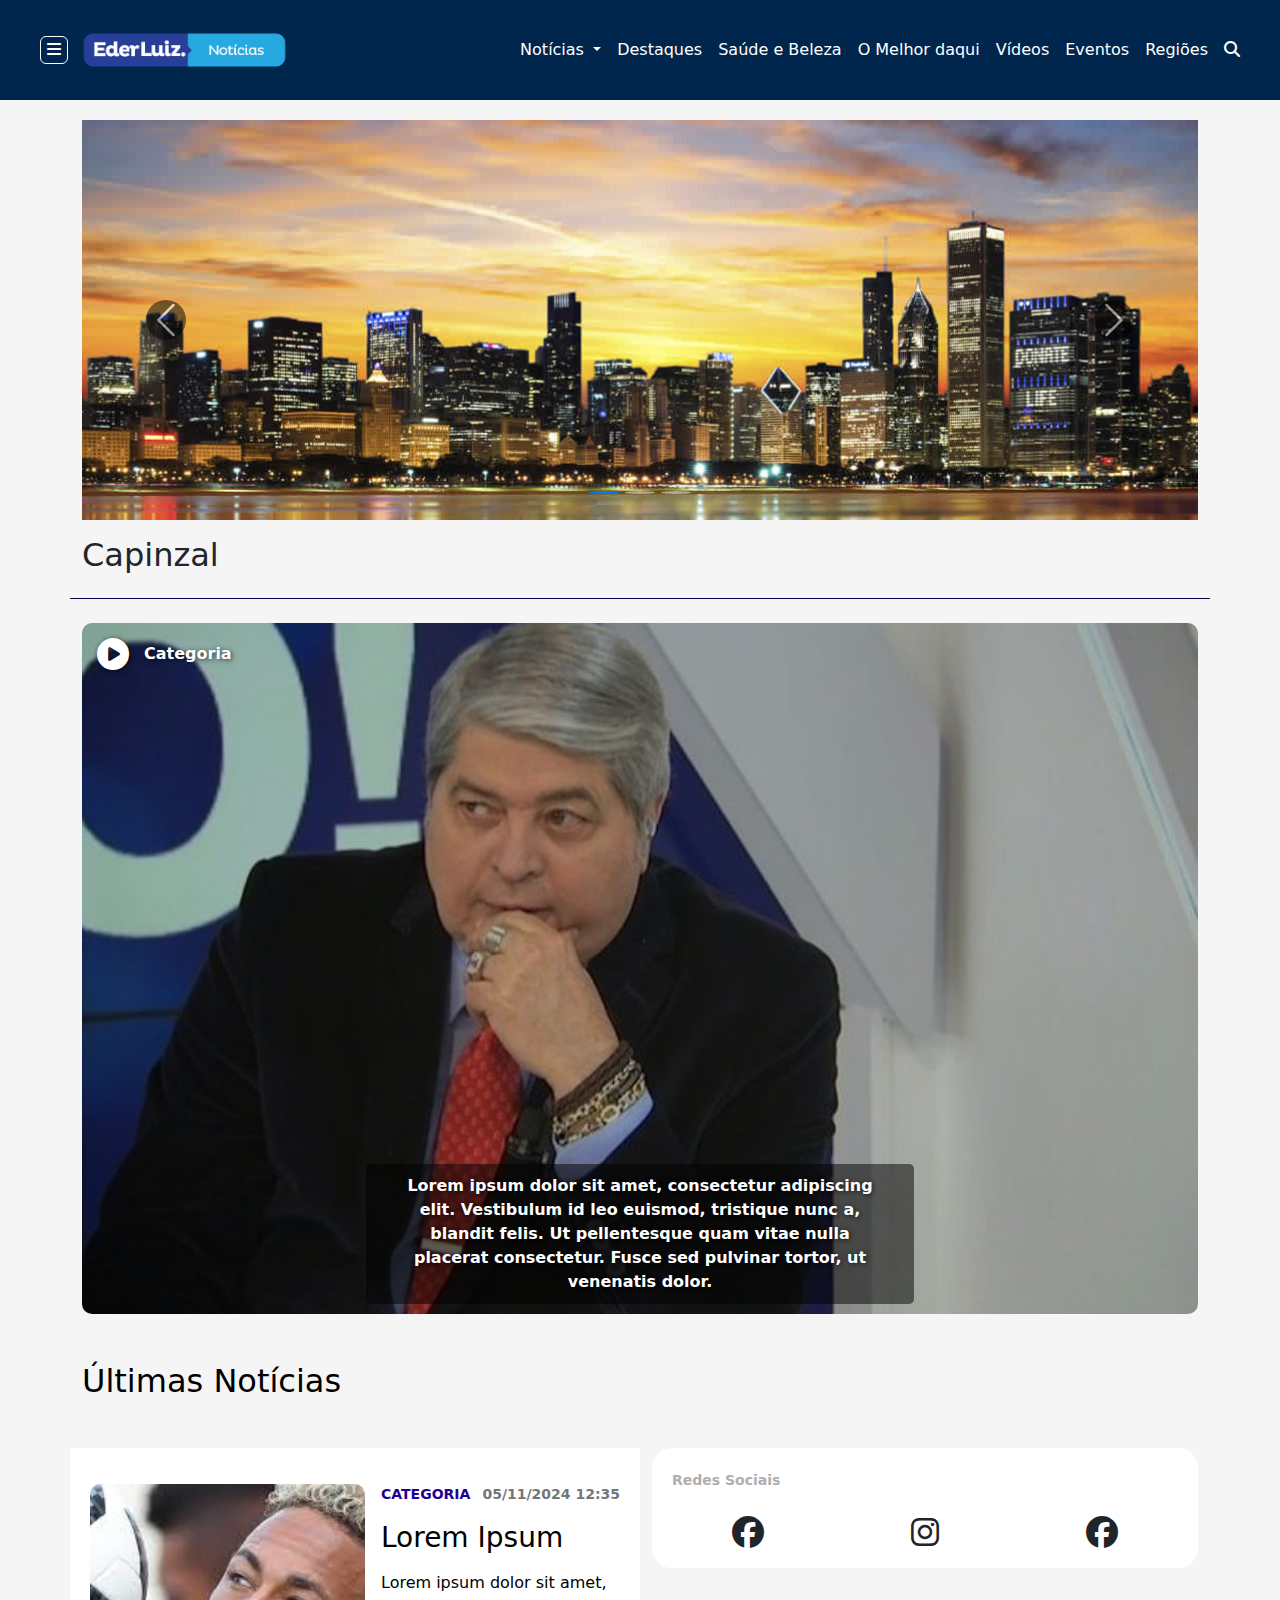
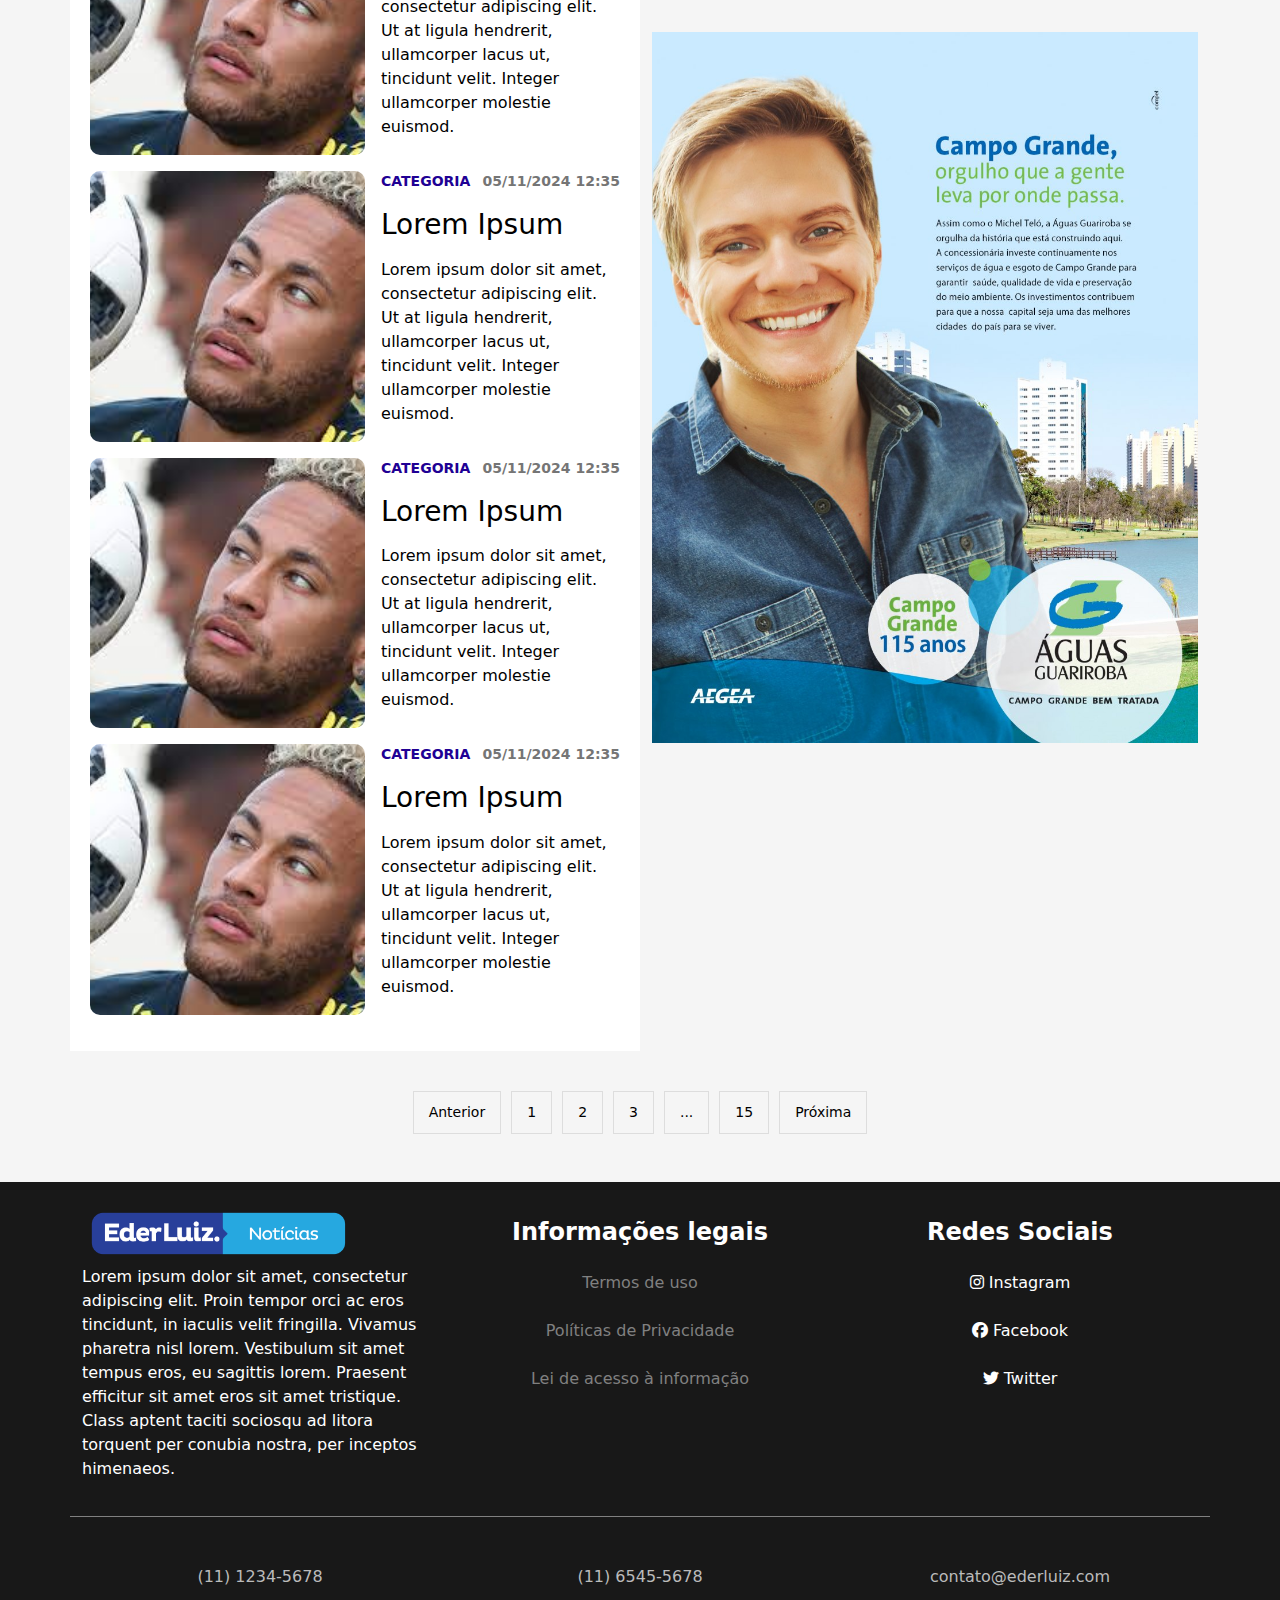
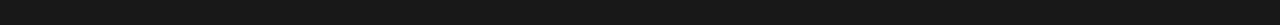
==== editoria.html @ 0f35f4a9 "Update editoria" ====
<!DOCTYPE html>
<html lang="pt-BR">

<head>
    <meta charset="UTF-8">
    <meta name="viewport" content="width=device-width, initial-scale=1.0">
    <title>Editoria</title>

    <!-- Bootstrap CSS -->
    <link href="https://cdn.jsdelivr.net/npm/bootstrap@5.3.3/dist/css/bootstrap.min.css" rel="stylesheet"
        crossorigin="anonymous">

    <!-- Bootstrap JS (com Popper incluído no bundle) -->
    <script src="https://cdn.jsdelivr.net/npm/bootstrap@5.3.3/dist/js/bootstrap.bundle.min.js"
        crossorigin="anonymous"></script>

    <!--Font Awesome-->
    <link rel="stylesheet" href="https://cdnjs.cloudflare.com/ajax/libs/font-awesome/6.4.2/css/all.min.css"
        crossorigin="anonymous" referrerpolicy="no-referrer" />

    <!--CSS-->
    <link rel="stylesheet" href="styles.css">
</head>

<body>
    <!-- Navbar -->
    <nav class="navbar navbar-expand-lg navbar-custom">
        <div class="container-fluid">
            <!-- Primeiro Menu hambúrguer -->
            <button class="navbar-toggler" type="button" data-bs-toggle="collapse" data-bs-target="#navbarNav"
                aria-controls="navbarNav" aria-expanded="false" aria-label="Toggle navigation">
                <i class="fa-solid fa-bars"></i>
            </button>

            <!-- Segundo Menu hambúrguer (visível sempre) -->
            <button class="navbar-toggler-visible ms-2" type="button" data-bs-toggle="offcanvas"
                data-bs-target="#offcanvasMenu" aria-controls="offcanvasMenu" aria-expanded="false"
                aria-label="Toggle navigation">
                <i class="fa-solid fa-bars"></i>
            </button>

            <!-- Texto "Eder Luiz" -->
            <a class="navbar-brand ms-2" href="#"><img src="./imgs/logo.png" style="height: 50px;"
                    class="img-fluid"></a>

            <!-- Links de navegação -->
            <div class="collapse navbar-collapse" id="navbarNav">
                <ul class="navbar-nav ms-auto">
                    <!-- Dropdown Notícias -->
                    <li class="nav-item dropdown">
                        <a class="nav-link dropdown-toggle" href="#" id="navbarDropdown" role="button"
                            data-bs-toggle="dropdown" aria-expanded="false">
                            Notícias
                        </a>
                        <ul class="dropdown-menu" aria-labelledby="navbarDropdown">
                            <li><a class="dropdown-item" href="editoria.html">Todas</a></li>
                            <li><a class="dropdown-item" href="editoria.html">Destaque</a></li>
                            <li><a class="dropdown-item" href="editoria.html">Estado</a></li>
                            <li><a class="dropdown-item" href="editoria.html">Região</a></li>
                            <li><a class="dropdown-item" href="editoria.html">Política</a></li>
                            <li><a class="dropdown-item" href="editoria.html">Esporte</a></li>
                            <li><a class="dropdown-item" href="editoria.html">Brasil e Mundo</a></li>
                            <li><a class="dropdown-item" href="editoria.html">Saúde e Beleza</a></li>
                        </ul>
                    </li>
                    <li class="nav-item"><a class="nav-link" href="editoria.html">Destaques</a></li>
                    <li class="nav-item"><a class="nav-link" href="editoria.html">Saúde e Beleza</a></li>
                    <li class="nav-item"><a class="nav-link" href="editoria.html">O Melhor daqui</a></li>
                    <li class="nav-item"><a class="nav-link" href="editoria.html">Vídeos</a></li>
                    <li class="nav-item"><a class="nav-link" href="editoria.html">Eventos</a></li>
                    <li class="nav-item"><a class="nav-link" href="editoria.html">Regiões</a></li>
                    <li class="nav-item"><a class="nav-link" href="editoria.html"><i
                                class="fa-solid fa-magnifying-glass"></i></a>
                    </li>
                </ul>
            </div>
        </div>
        </div>
    </nav>

    <!-- Offcanvas Menu -->
    <div class="offcanvas offcanvas-start text-white" tabindex="-1" id="offcanvasMenu"
        aria-labelledby="offcanvasMenuLabel" style="background-color: #00155c;">
        <div class="offcanvas-header">
            <h5 class="offcanvas-title" id="offcanvasMenuLabel">Menu</h5>
            <button type="button" class="btn-close btn-close-white" data-bs-dismiss="offcanvas"
                aria-label="Close"></button>
        </div>
        <div class="offcanvas-body">
            <ul class="nav flex-column">
                <li class="nav-item"><a class="nav-link text-white" href="index.html"><i class="fa-solid fa-house"></i>
                        Início</a></li>
                <li class="nav-item"><a class="nav-link text-white" href="editoria.html"><i
                            class="fa-solid fa-check-to-slot"></i>Classificados</a></li>
                <li class="nav-item"><a class="nav-link text-white" href="editoria.html"><i
                            class="fa-solid fa-briefcase"></i>
                        Empregos</a></li>
                <li class="nav-item"><a class="nav-link text-white" href="editoria.html"><i
                            class="fa-solid fa-user-xmark"></i> VC
                        Repórter</a></li>
                <li class="nav-item"><a class="nav-link text-white" href="editoria.html"><i
                            class="fa-solid fa-users"></i>
                        Parceiros</a></li>
                <li class="nav-item"><a class="nav-link text-white" href="editoria.html"><i
                            class="fa-solid fa-bullhorn"></i>
                        Anuncie</a></li>
                <li class="nav-item"><a class="nav-link text-white" href="editoria.html"><i
                            class="fa-solid fa-user"></i>
                        Contato</a></li>
            </ul>
        </div>
    </div>

    <!--Carousel-->
    <div class="container">
        <div class="row">
            <div class="col">
                <section class="carousel-section">
                    <div id="bootstrapCarousel" class="carousel slide" data-bs-ride="carousel">
                        <!-- Indicadores (bolinhas) -->
                        <div class="carousel-indicators">
                            <button type="button" data-bs-target="#bootstrapCarousel" data-bs-slide-to="0"
                                class="active" aria-current="true" aria-label="Slide 1"></button>
                            <button type="button" data-bs-target="#bootstrapCarousel" data-bs-slide-to="1"
                                aria-label="Slide 2"></button>
                            <button type="button" data-bs-target="#bootstrapCarousel" data-bs-slide-to="2"
                                aria-label="Slide 3"></button>
                        </div>

                        <!-- Slides -->
                        <div class="carousel-inner">
                            <div class="carousel-item active">
                                <a href="noticia.html">
                                    <img src="./imgs/1.jpg" class="d-block w-100" alt="Slide 1"
                                        style="height: 400px; object-fit: cover;">
                                </a>
                            </div>
                            <div class="carousel-item">
                                <a href="noticia.html">
                                    <img src="./imgs/2.jpg" class="d-block w-100" alt="Slide 1"
                                        style="height: 400px; object-fit: cover;">
                                </a>
                            </div>
                            <div class="carousel-item">
                                <a href="noticia.html">
                                    <img src="./imgs/3.png" class="d-block w-100" alt="Slide 1"
                                        style="height: 400px; object-fit: cover;">
                                </a>
                            </div>
                        </div>

                        <!-- Controles de Navegação -->
                        <button class="carousel-control-prev" type="button" data-bs-target="#bootstrapCarousel"
                            data-bs-slide="prev">
                            <span class="carousel-control-prev-icon" aria-hidden="true"></span>
                            <span class="visually-hidden">Anterior</span>
                        </button>
                        <button class="carousel-control-next" type="button" data-bs-target="#bootstrapCarousel"
                            data-bs-slide="next">
                            <span class="carousel-control-next-icon" aria-hidden="true"></span>
                            <span class="visually-hidden">Próximo</span>
                        </button>
                    </div>
                </section>
            </div>
        </div>
    </div>

    <!--Capinzal-->
    <section class="capinzal container">
        <div class="row">
            <div class="col-md-12">
                <h2 class="mt-3 mb-4">Capinzal</h2>
            </div>
        </div>
    </section>

    <!--Imagem-->
    <div class="container">
        <div class="row">
            <div class="col-md-12 d-flex align-items-stretch mt-4 mb-5">
                <div class="image-real-container w-100 position-relative">
                    <a href="noticia.html">
                        <img src="./imgs/img.jpg" class="img-fluid img1">
                        <div class="text-overlay top-left d-flex align-items-center">
                            <i class="fa-sharp fa-solid fa-circle-play fa-2x"></i>
                            <span>Categoria</span>
                        </div>
                        <div class="text-overlay bottom">
                            <p class="responsive-text">
                                Lorem ipsum dolor sit amet, consectetur adipiscing elit. Vestibulum id leo euismod,
                                tristique nunc a,
                                blandit felis. Ut pellentesque quam vitae nulla placerat consectetur. Fusce sed pulvinar
                                tortor, ut
                                venenatis dolor.
                            </p>
                        </div>
                    </a>
                </div>
            </div>
        </div>
    </div>

    <!--Últimas Notícias-->
    <section class="ultimas-noticias container">
        <div class="row">
            <div class="col-md-12">
                <h2 class="mb-5">Últimas Notícias</h2>
            </div>

            <div class="col-md-6 card-ultimas-noticias mb-3">
                <a href="noticia.html" style="text-decoration: none;">
                    <div class="d-flex mt-3 mb-3">
                        <!-- Imagem ao lado -->
                        <img src="./imgs/img16.jpg" alt="Ícone Notícia" class="me-3 d-none d-md-block img-fluid"
                            style="object-fit: cover;">

                        <!-- Conteúdo textual -->
                        <div>
                            <div class="d-flex justify-content-between">
                                <small class="categoria">Categoria</small>
                                <small class="data">05/11/2024 12:35</small>
                            </div>
                            <h3 class="mt-3 titulo-noticia">Lorem Ipsum</h3>
                            <p style="color: black;" class="mt-3">Lorem ipsum dolor sit amet, consectetur adipiscing
                                elit. Ut at ligula
                                hendrerit,
                                ullamcorper lacus ut, tincidunt velit. Integer ullamcorper molestie euismod.</p>
                        </div>
                    </div>
                </a>
                <a href="noticia.html" style="text-decoration: none;">
                    <div class="d-flex mt-3 mb-3">
                        <!-- Imagem ao lado -->
                        <img src="./imgs/img16.jpg" alt="Ícone Notícia" class="me-3 d-none d-md-block img-fluid"
                            style="object-fit: cover;">

                        <!-- Conteúdo textual -->
                        <div>
                            <div class="d-flex justify-content-between">
                                <small class="categoria">Categoria</small>
                                <small class="data">05/11/2024 12:35</small>
                            </div>
                            <h3 class="mt-3 titulo-noticia">Lorem Ipsum</h3>
                            <p style="color: black;" class="mt-3">Lorem ipsum dolor sit amet, consectetur adipiscing
                                elit. Ut at ligula
                                hendrerit,
                                ullamcorper lacus ut, tincidunt velit. Integer ullamcorper molestie euismod.</p>
                        </div>
                    </div>
                </a>
                <a href="noticia.html" style="text-decoration: none;">
                    <div class="d-flex mt-3 mb-3">
                        <!-- Imagem ao lado -->
                        <img src="./imgs/img16.jpg" alt="Ícone Notícia" class="me-3 d-none d-md-block img-fluid"
                            style="object-fit: cover;">

                        <!-- Conteúdo textual -->
                        <div>
                            <div class="d-flex justify-content-between">
                                <small class="categoria">Categoria</small>
                                <small class="data">05/11/2024 12:35</small>
                            </div>
                            <h3 class="mt-3 titulo-noticia">Lorem Ipsum</h3>
                            <p style="color: black;" class="mt-3">Lorem ipsum dolor sit amet, consectetur adipiscing
                                elit. Ut at ligula
                                hendrerit,
                                ullamcorper lacus ut, tincidunt velit. Integer ullamcorper molestie euismod.</p>
                        </div>
                    </div>
                </a>
                <a href="noticia.html" style="text-decoration: none;">
                    <div class="d-flex mt-3 mb-3">
                        <!-- Imagem ao lado -->
                        <img src="./imgs/img16.jpg" alt="Ícone Notícia" class="me-3 d-none d-md-block img-fluid"
                            style="object-fit: cover;">

                        <!-- Conteúdo textual -->
                        <div>
                            <div class="d-flex justify-content-between">
                                <small class="categoria">Categoria</small>
                                <small class="data">05/11/2024 12:35</small>
                            </div>
                            <h3 class="mt-3 titulo-noticia">Lorem Ipsum</h3>
                            <p style="color: black;" class="mt-3">Lorem ipsum dolor sit amet, consectetur adipiscing
                                elit. Ut at ligula
                                hendrerit,
                                ullamcorper lacus ut, tincidunt velit. Integer ullamcorper molestie euismod.</p>
                        </div>
                    </div>
                </a>
            </div>
            <aside class="col-md-6 anuncio">
                <div class="noticia-redes-sociais mb-3">
                    <div class="mb-4">
                        <small>Redes Sociais</small>
                    </div>
                    <div class="row">
                        <div class="col-4 d-flex justify-content-center">
                            <i class="fa-brands fa-facebook fa-2x"></i>
                        </div>
                        <div class="col-4 d-flex justify-content-center">
                            <i class="fa-brands fa-instagram fa-2x"></i>
                        </div>
                        <div class="col-4 d-flex justify-content-center">
                            <i class="fa-brands fa-facebook fa-2x"></i>
                        </div>
                    </div>
                </div>
                <img style="cursor: pointer;" onclick="abrirAnuncio()"
                    class="img-fluid w-100 align-self-stretch mt-5 mb-5" src="./imgs/anuncio3.jpg">
            </aside>

            <!--Sistema de numeração-->
            <div class="col-md-12 d-flex justify-content-center mt-4 mb-5">
                <div class="pagination-container">
                    <div class="pagination-item">Anterior</div>
                    <div class="pagination-item">1</div>
                    <div class="pagination-item">2</div>
                    <div class="pagination-item">3</div>
                    <div class="pagination-item">...</div>
                    <div class="pagination-item">15</div>
                    <div class="pagination-item">Próxima</div>
                </div>
            </div>
        </div>
    </section>

    <!--Footer-->
    <footer class="footer">
        <div class="container">
            <div class="row">
                <div class="col-md-4">
                    <img class="img-fluid" src="./imgs/logo.png" style="height: 20%;">
                    <p>
                        Lorem ipsum dolor sit amet, consectetur adipiscing elit. Proin tempor orci ac eros tincidunt, in
                        iaculis velit fringilla. Vivamus pharetra nisl lorem. Vestibulum sit amet tempus eros, eu
                        sagittis lorem. Praesent efficitur sit amet eros sit amet tristique. Class aptent taciti
                        sociosqu ad litora torquent per conubia nostra, per inceptos himenaeos.
                    </p>
                </div>
                <div class="col-md-4">
                    <h4 class="mb-2 mt-3">Informações legais</h4>
                    <a href="" class="mt-4 mb-2 d-block">Termos de uso</a>
                    <a href="" class="mt-4 mb-2 d-block">Políticas de Privacidade</a>
                    <a href="" class="mt-4 mb-2 d-block">Lei de acesso à informação</a>
                </div>

                <div class="col-md-4 redes-sociais-footer">
                    <h4 class="mb-2 mt-3">Redes Sociais</h4>
                    <a href="" class="redes-sociais-footer mt-4 mb-2 d-block"><i class="fa-brands fa-instagram"></i>
                        Instagram</a>
                    <a href="" class="redes-sociais-footer mt-4 mb-2 d-block"><i class="fa-brands fa-facebook"></i>
                        Facebook</a>
                    <a href="" class="redes-sociais-footer mt-4 mb-2 d-block"><i class="fa-brands fa-twitter"></i>
                        Twitter</a>
                </div>

                <div class="col-md-12 segunda-linha-footer text-center">
                    <div class="row">
                        <div class="col-md-4 mt-5">
                            <p>(11) 1234-5678</p>
                        </div>
                        <div class="col-md-4 mt-5">
                            <p>(11) 6545-5678</p>
                        </div>
                        <div class="col-md-4 mt-5">
                            <p>contato@ederluiz.com</p>
                        </div>
                    </div>
                </div>

            </div>
        </div>
    </footer>

</body>

</html>
---- styles.css ----
body {
    background-color: rgb(245, 245, 245);
}

.navbar-custom {
    background-color: #00264e;
    padding: 20px;
}

.navbar-custom .navbar-brand,
.navbar-custom .nav-link {
    color: white;
}

.navbar-custom .dropdown-toggle {
    color: white !important;
}

.navbar-custom .nav-link:hover {
    color: rgb(0, 110, 255);
    text-decoration: none;
}


.navbar-custom .dropdown-menu {
    background-color: #ffffff;
}

.navbar-custom .dropdown-item {
    color: rgb(0, 0, 0);
}

.navbar-custom .dropdown-item:hover {
    background-color: #0056b3;
    color: #FFF;
}

.navbar-toggler-visible {
    display: block !important;
    color: white;
    background-color: transparent;
    border: 1px solid white;
    border-radius: 6px;
}

.navbar-toggler-icon {
    background-image: url("data:image/svg+xml;charset=UTF8,%3Csvg xmlns='http://www.w3.org/2000/svg' fill='%23ffffff' viewBox='0 0 30 30'%3E%3Cpath stroke='rgba%280, 0, 0, 0.5%29' stroke-width='2' d='M4 7h22M4 15h22M4 23h22'/%3E%3C/svg%3E");
}

.carousel-section {
    margin-top: 20px;
}

.carousel-inner img {
    width: 100%;
    height: 400px;
    /* Altura fixa */
    object-fit: cover;
    /* Garante que a imagem fique ajustada */
}

.carousel-indicators button {
    width: 12px;
    height: 12px;
    border-radius: 50%;
    background-color: #ccc;
    border: none;
}

.carousel-indicators .active {
    background-color: #007bff;
}

.carousel-inner img {
    border-radius: 0px;
}

img {
    border-radius: 10px;
}

.img1 {
    max-height: 100%;
}

.image-real-container {
    position: relative;
}

.image-real-container img {
    width: auto;
    max-width: 100%;
    height: auto;
}

.image-real-container .text-overlay {
    position: absolute;
    color: white;
    text-shadow: 1px 1px 5px rgba(0, 0, 0, 0.7);
    padding: 5px;
}

.image-real-container .top-left {
    top: 10px;
    left: 10px;
}

.image-real-container .bottom {
    bottom: 10px;
    left: 10px;
    right: 10px;
    background-color: rgba(0, 0, 0, 0.5);
    padding: 10px;
    border-radius: 5px;
}

.image-real-container img {
    display: block;
    width: 100%;
    filter: brightness(0.7);
    transition: filter 0.3s ease;
}

.image-real-container:hover img {
    filter: brightness(0.85);
}

.image-container {
    position: relative;
    display: inline-block;
}

.image-container img {
    display: block;
    width: 100%;
    filter: brightness(0.7);
    transition: filter 0.3s ease;
}

.image-container:hover img {
    filter: brightness(0.85);
}

.text-overlay {
    position: absolute;
    color: white;
    /* Cor do texto */
    font-weight: bold;
    /* Texto em negrito */
    text-shadow: 2px 2px 4px rgba(0, 0, 0, 0.8);
}

.text-overlay.top-left {
    top: 10px;
    left: 10px;
    font-size: 16px;
    gap: 15px;
}

.fa-circle-play {
    cursor: pointer;
}

.text-overlay.bottom {
    bottom: 10px;
    left: 50%;
    transform: translateX(-50%);
    font-size: 18px;
    text-align: center;
}

.image-container {
    width: 100%;
    height: 200px;
    overflow: hidden;
}

.image-container img {
    width: 100%;
    height: 100%;
    object-fit: cover;
}

.card {
    border: none;
}

.card img {
    border-radius: 10px;
}

.cards-noticias .card-title {
    color: rgb(49, 0, 112);
    text-transform: uppercase;
    font-weight: bold;
}

.responsive-text {
    font-size: 1rem;
    line-height: 1.5;
    max-width: 90%;
    /* Limita a largura do texto */
    word-wrap: break-word;
    margin: 0 auto;
}

@media (max-width: 768px) {
    .responsive-text {
        font-size: 0.575rem;
        /* Diminui a fonte em telas menores */
    }
}

.cards-especial-publicitario .card-categoria {
    color: rgb(32, 0, 148);
    text-transform: uppercase;
}

.cards-especial-publicitario .card-title {
    color: black;
}

.anuncio img {
    border-radius: 0;
}

.numero-mais-lida {
    color: rgb(177, 177, 177);
    font-weight: bold;
}

.noticias-lidas .list-group-item {
    color: #1e00a5;
    font-weight: 600;
}

.redes-sociais {
    background-color: #0b003d;
    color: white;
    padding: 40px;
}

.redes-sociais .btn-outline-light {
    border-radius: 50px;
}

.videos {
    background-color: #2e2e2e;
    padding: 30px;
}

.videos h6,
small {
    color: white;
    font-weight: bold;
}

.videos span {
    text-transform: uppercase;
}

.videos p {
    font-weight: 100;
}

.brasil-e-o-mundo {
    background-color: #0e0042;
    color: white;
    padding: 20px;
}

.brasil-e-o-mundo .titulo {
    font-weight: bold;
}

.brasil-e-o-mundo .card-categoria {
    text-transform: uppercase;
    color: rgb(32, 0, 148);
    font-weight: bold;
}

.brasil-e-o-mundo h3 {
    color: white;
}

.brasil-e-o-mundo h5 {
    color: black;
}

.carousel-control-prev-icon,
.carousel-control-next-icon {
    padding: 20px;
    background-color: black;
    border-radius: 50%;
}

.carousel-control-prev-icon:hover,
.carousel-control-next-icon:hover {
    background-color: #25007c;
    /* Cor ao passar o mouse */
}

.saude-e-beleza h6 {
    color: rgb(32, 0, 148);
    text-transform: uppercase;
    font-weight: bold;
}

.nossos-grupos {
    background-color: #0b003d;
    padding: 20px;
    border-radius: 10px;
}

.nossos-grupos h4 {
    color: white;
}

.nossos-grupos .btn-outline-light {
    border-radius: 50px;
}

.nossos-grupos {
    margin-bottom: 20px;
}

.saude-e-beleza .anuncio img {
    height: 100%;
    /* Ocupa toda a altura disponível */
    width: 100%;
    /* Mantém largura responsiva */
    object-fit: cover;
    /* Ajusta a imagem para preencher sem distorcer */
}

.saude-e-beleza .anuncio {
    display: flex;
    flex-direction: column;
    justify-content: center;
    height: 100%;
    /* Ajusta a altura do contêiner ao restante da coluna */
}

.saude-e-beleza .col-md-4 {
    display: flex;
    flex-direction: column;
}

.saude-e-beleza .col-md-8>.row {
    display: flex;
    flex-wrap: wrap;
    justify-content: space-between;
}

.saude-e-beleza .col-md-8 .card {
    flex: 1 1 calc(50% - 10px);
    margin-bottom: 20px;
}

.esportes {
    background-color: #0e0042;
    color: white;
    padding: 20px;
}

.esportes .card-categoria {
    color: rgb(32, 0, 148);
    text-transform: uppercase;
    font-weight: bold;
}

.esportes .card-title {
    color: rgb(0, 0, 0);
}

.ultimas-noticias h2 {
    color: black;
}

.ultimas-noticias .categoria {
    color: rgb(32, 0, 148);
    text-transform: uppercase;
    font-weight: bold;
}

.ultimas-noticias .data {
    color: rgb(117, 117, 117);
    text-transform: uppercase;
    font-weight: bold;
}

.ultimas-noticias .titulo-noticia {
    color: black;
}

.card-ultimas-noticias {
    background-color: #FFF;
    padding: 20px;
}

.footer {
    background-color: rgb(24, 24, 24);
    padding: 20px;
}

.footer p {
    color: #FFF;
}

.footer h4 {
    color: #FFF;
    font-weight: bold;
    text-align: center;
}

.footer a {
    color: gray;
    text-align: center;
    text-decoration: none;
}

.footer a:hover {
    text-decoration: underline;
}

.footer .redes-sociais-footer a {
    color: white;
}

.footer .segunda-linha-footer {
    border-top: 1px solid gray;
}

.footer .segunda-linha-footer p {
    color: rgb(187, 187, 187);
}

/*Offcanvas*/
.offcanvas a:hover {
    background-color: #001f83;
    transition: .2s ease;
}

/*Noticia*/

.texto-noticia .texto-categoria {
    color: rgb(32, 0, 148);
    font-weight: bold;
    text-transform: uppercase;
}

.texto-noticia .titulo {
    color: rgb(0, 0, 0);
}

.texto-noticia .paragrafo {
    color: rgb(116, 116, 116);
}

.noticia-redes-sociais {
    background-color: white;
    border-radius: 20px;
    padding: 20px;
}

.noticia-redes-sociais small {
    color: rgb(175, 175, 175);
}

.noticia h6 {
    font-weight: bold;
}

.noticia small {
    color: rgb(119, 119, 119);
    font-weight: 400;
}

.noticia i {
    cursor: pointer;
    color: black;
}

.noticia .links-uteis-botao {
    text-decoration: none;
    border: 1px solid rgb(0, 0, 107);
    color: rgb(0, 0, 107);
    padding: 5px;
    border-radius: 20px;
    font-weight: bold;
    padding-left: 10px;
    padding-right: 10px;
}

.noticia .card-categoria {
    color: rgb(0, 0, 107);
    font-weight: bold;
    text-transform: uppercase;
}

.noticia .card-title {
    color: black;
}

.capinzal {
    border-bottom: 1px solid rgb(18, 0, 83);
}

.pagination-container {
    display: flex;
    justify-content: center;
    align-items: center;
    gap: 10px;
    /* Espaçamento entre os itens */
    flex-wrap: wrap;
    /* Permite quebra de linha em telas pequenas */
}

.pagination-item {
    padding: 10px 15px;
    border: 1px solid #ddd;
    text-align: center;
    color: #000000;
    cursor: pointer;
    font-size: 14px;
    transition: background-color 0.3s, color 0.3s;
}

.pagination-item:hover {
    background-color: #cfcfcf;
    color: #000000;
}

.pagination-item.active {
    background-color: #cfcfcf;
    color: #000000;
    font-weight: bold;
    cursor: default;
}
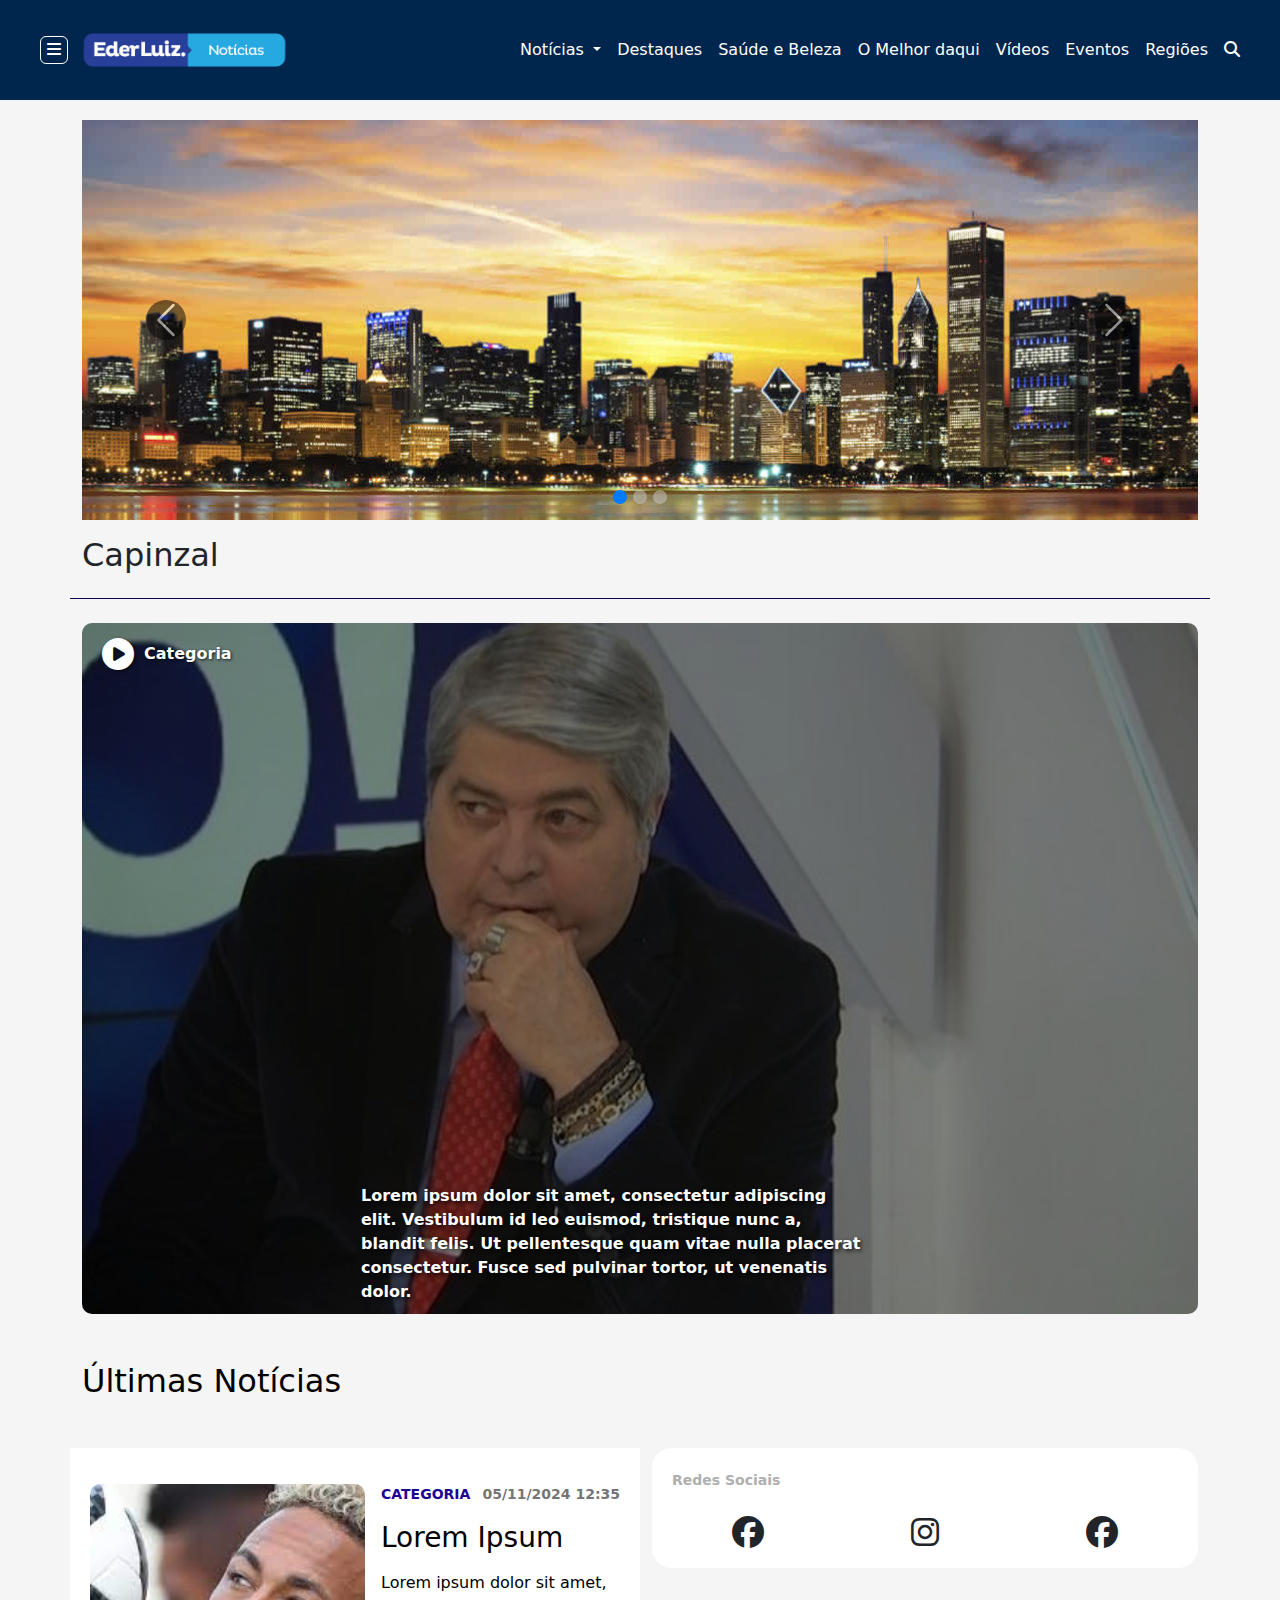
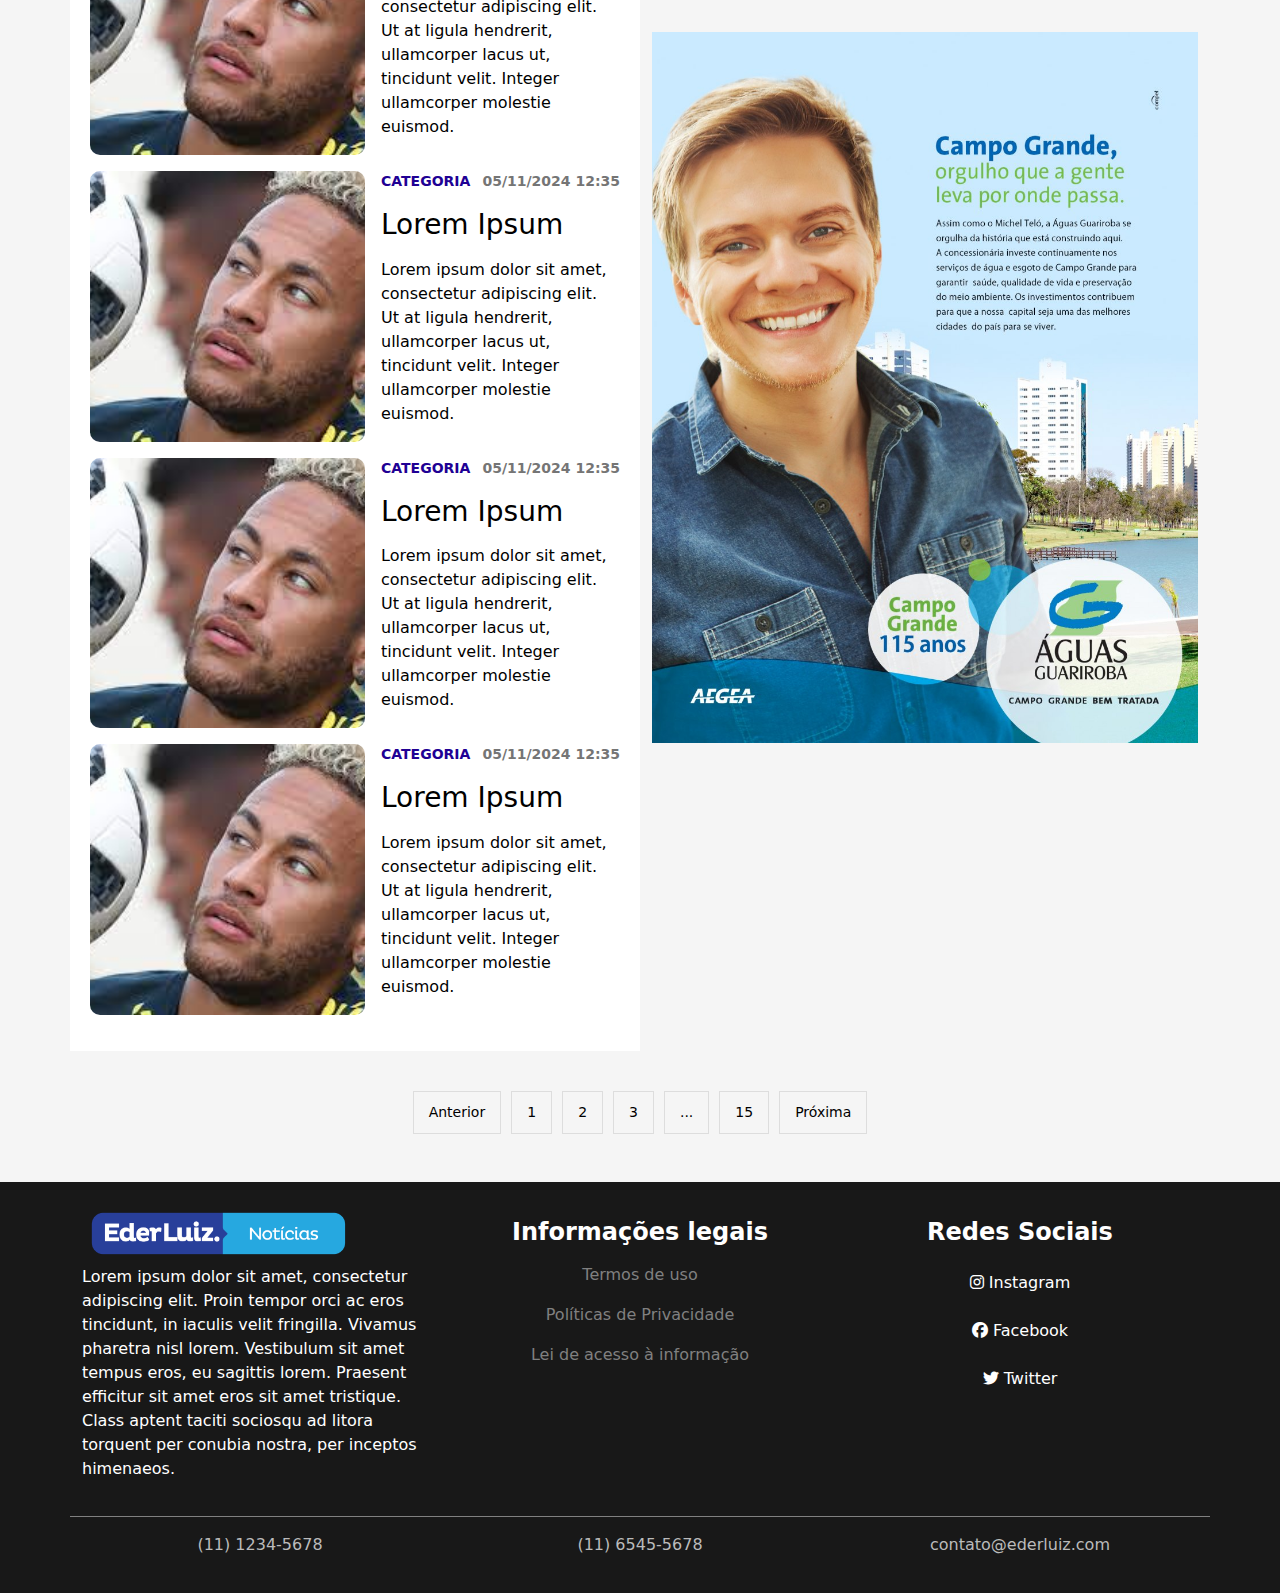
==== commit 9c5fd16e: "Update noticias" ====
--- a/editoria.html
+++ b/editoria.html
@@ -19,7 +19,7 @@
         crossorigin="anonymous" referrerpolicy="no-referrer" />
 
     <!--CSS-->
-    <link rel="stylesheet" href="styles.css">
+    <link rel="stylesheet" href="css/styles.css">
 </head>
 
 <body>
@@ -341,9 +341,9 @@
                 </div>
                 <div class="col-md-4">
                     <h4 class="mb-2 mt-3">Informações legais</h4>
-                    <a href="" class="mt-4 mb-2 d-block">Termos de uso</a>
-                    <a href="" class="mt-4 mb-2 d-block">Políticas de Privacidade</a>
-                    <a href="" class="mt-4 mb-2 d-block">Lei de acesso à informação</a>
+                    <a href="" class="mt-3 mb-2 d-block">Termos de uso</a>
+                    <a href="" class="mt-3 mb-2 d-block">Políticas de Privacidade</a>
+                    <a href="" class="mt-3 mb-2 d-block">Lei de acesso à informação</a>
                 </div>
 
                 <div class="col-md-4 redes-sociais-footer">
@@ -358,13 +358,13 @@
 
                 <div class="col-md-12 segunda-linha-footer text-center">
                     <div class="row">
-                        <div class="col-md-4 mt-5">
+                        <div class="col-md-4 mt-3">
                             <p>(11) 1234-5678</p>
                         </div>
-                        <div class="col-md-4 mt-5">
+                        <div class="col-md-4 mt-3">
                             <p>(11) 6545-5678</p>
                         </div>
-                        <div class="col-md-4 mt-5">
+                        <div class="col-md-4 mt-3">
                             <p>contato@ederluiz.com</p>
                         </div>
                     </div>
--- a/css/styles.css
+++ b/css/styles.css
@@ -0,0 +1,608 @@
+body {
+    background-color: rgb(245, 245, 245);
+}
+
+.navbar-custom {
+    background-color: #00264e;
+    padding: 20px;
+}
+
+.navbar-custom .navbar-brand,
+.navbar-custom .nav-link {
+    color: white;
+}
+
+.navbar-custom .dropdown-toggle {
+    color: white !important;
+}
+
+.navbar-custom .nav-link:hover {
+    color: rgb(0, 110, 255);
+    text-decoration: none;
+}
+
+
+.navbar-custom .dropdown-menu {
+    background-color: #ffffff;
+}
+
+.navbar-custom .dropdown-item {
+    color: rgb(0, 0, 0);
+}
+
+.navbar-custom .dropdown-item:hover {
+    background-color: #0056b3;
+    color: #FFF;
+}
+
+.navbar-toggler-visible {
+    display: block !important;
+    color: white;
+    background-color: transparent;
+    border: 1px solid white;
+    border-radius: 6px;
+}
+
+.navbar-toggler-icon {
+    background-image: url("data:image/svg+xml;charset=UTF8,%3Csvg xmlns='http://www.w3.org/2000/svg' fill='%23ffffff' viewBox='0 0 30 30'%3E%3Cpath stroke='rgba%280, 0, 0, 0.5%29' stroke-width='2' d='M4 7h22M4 15h22M4 23h22'/%3E%3C/svg%3E");
+}
+
+.carousel-section {
+    margin-top: 20px;
+}
+
+.carousel-inner img {
+    width: 100%;
+    height: 400px;
+    /* Altura fixa */
+    object-fit: cover;
+    /* Garante que a imagem fique ajustada */
+}
+
+.carousel-indicators button {
+    width: 14px !important;
+    height: 14px !important;
+    border-radius: 50% !important;
+    background-color: #ccc !important;
+    border: none !important;
+}
+
+.carousel-indicators .active {
+    background-color: #007bff !important;
+}
+
+.carousel-indicators-cards {
+    position: absolute;
+    bottom: 5px;
+    left: 50%;
+    transform: translateX(-50%); /* Centraliza os controles horizontalmente */
+    display: flex;
+    gap: 5px; /* Ajusta o espaço entre os indicadores */
+}
+
+.carousel-indicators-cards button {
+    width: 14px !important;
+    height: 14px !important;
+    border-radius: 50% !important;
+    background-color: rgb(255, 255, 255, 0.4) !important;
+    border: none !important;
+    transition: background-color 0.3s ease; /* Adiciona transição suave */
+}
+
+.carousel-indicators-cards .active {
+    background-color: #ffffff !important; /* Azul dinâmico para o indicador ativo */
+}
+
+.carousel-indicators-cards-esportes {
+    position: absolute;
+    bottom: 5px;
+    left: 50%;
+    transform: translateX(-50%); /* Centraliza os controles horizontalmente */
+    display: flex;
+    gap: 5px; /* Ajusta o espaço entre os indicadores */
+}
+
+.carousel-indicators-cards-esportes button {
+    width: 14px !important;
+    height: 14px !important;
+    border-radius: 50% !important;
+    background-color: rgb(255, 255, 255, 0.4) !important;
+    border: none !important;
+    transition: background-color 0.3s ease; /* Adiciona transição suave */
+}
+
+.carousel-indicators-cards-esportes .active {
+    background-color: #ffffff !important; /* Azul dinâmico para o indicador ativo */
+}
+
+.carousel-inner img {
+    border-radius: 0px;
+}
+
+img {
+    border-radius: 10px;
+}
+
+.img1 {
+    max-height: 100%;
+}
+
+.image-real-container {
+    position: relative;
+    width: 100%;
+    height: auto;
+}
+
+.image-real-container img {
+    display: block;
+    width: 100%;
+    height: auto;
+    object-fit: cover;
+    filter: brightness(0.5);
+    transition: filter 0.3s ease;
+}
+
+.image-real-container:hover img {
+    filter: brightness(0.85);
+}
+
+/* Texto no topo da imagem */
+.image-real-container .text-overlay.top-left {
+    position: absolute;
+    top: 10px;
+    left: 10px;
+    display: flex;
+    align-items: center;
+    gap: 10px;
+    padding: 5px 10px;
+    border-radius: 5px;
+    color: white;
+    font-size: 16px;
+    font-weight: bold;
+    text-shadow: 1px 1px 3px rgba(0, 0, 0, 0.8);
+    z-index: 10;
+}
+
+/* Texto na parte inferior da imagem */
+.image-real-container .text-overlay.bottom p {
+    margin: 0;
+    width: 100%;
+    text-align: left;
+    /* Alinha o texto à esquerda */
+    box-sizing: border-box;
+    /* Garante que o padding não faça o texto sair da área da imagem */
+    overflow-wrap: break-word;
+    /* Garante que o texto não ultrapasse os limites */
+}
+
+.image-container {
+    position: relative;
+    display: inline-block;
+}
+
+.image-container img {
+    display: block;
+    width: 100%;
+    filter: brightness(0.7);
+    transition: filter 0.3s ease;
+}
+
+.image-container:hover img {
+    filter: brightness(0.85);
+}
+
+.text-overlay {
+    position: absolute;
+    color: white;
+    /* Cor do texto */
+    font-weight: bold;
+    /* Texto em negrito */
+    text-shadow: 2px 2px 4px rgba(0, 0, 0, 0.8);
+}
+
+.text-overlay.top-left {
+    top: 10px;
+    left: 10px;
+    font-size: 16px;
+    gap: 15px;
+}
+
+.fa-circle-play {
+    cursor: pointer;
+}
+
+@media (max-width: 767px) {
+    .fa-circle-play {
+        font-size: 1.5rem; /* Reduz o tamanho para telas pequenas */
+    }
+}
+
+.text-overlay.bottom {
+    bottom: 10px;
+    left: 50%;
+    transform: translateX(-50%);
+    font-size: 18px;
+    text-align: center;
+}
+
+.image-container {
+    width: 100%;
+    height: 200px;
+    overflow: hidden;
+}
+
+.image-container img {
+    width: 100%;
+    height: 100%;
+    object-fit: cover;
+}
+
+.card {
+    border: none;
+}
+
+.card img {
+    border-radius: 10px;
+}
+
+.cards-noticias .card-title {
+    color: rgb(49, 0, 112);
+    text-transform: uppercase;
+    font-weight: bold;
+    font-size: 60%;
+}
+
+.responsive-text {
+    font-size: 1rem;
+    line-height: 1.5;
+    max-width: 90%;
+    /* Limita a largura do texto */
+    word-wrap: break-word;
+    margin: 0 auto;
+}
+
+@media (max-width: 768px) {
+    .responsive-text {
+        font-size: 0.575rem;
+        /* Diminui a fonte em telas menores */
+    }
+}
+
+.cards-especial-publicitario .card-categoria {
+    color: rgb(32, 0, 148);
+    text-transform: uppercase;
+}
+
+.cards-especial-publicitario .card-title {
+    color: black;
+}
+
+.anuncio img {
+    border-radius: 0;
+}
+
+.numero-mais-lida {
+    color: rgb(177, 177, 177);
+    font-weight: bold;
+}
+
+.noticias-lidas .list-group-item {
+    color: #1e00a5;
+    font-weight: 600;
+}
+
+.redes-sociais {
+    background-color: #0b003d;
+    color: white;
+    padding: 40px;
+}
+
+.redes-sociais .btn-outline-light {
+    border-radius: 50px;
+}
+
+.redes-sociais .col-md-8 {
+    display: flex;
+    justify-content: flex-end;
+    gap: 0.5rem;
+    align-items: center;
+}
+
+.redes-sociais .btn {
+    padding: 8px 16px;
+    font-size: 14px;
+}
+
+.videos {
+    background-color: #2e2e2e;
+    padding: 30px;
+}
+
+.videos h6,
+small {
+    color: white;
+    font-weight: bold;
+}
+
+.videos span {
+    text-transform: uppercase;
+}
+
+.videos p {
+    font-weight: 100;
+}
+
+.brasil-e-o-mundo {
+    background-color: #0e0042;
+    color: white;
+    padding: 20px;
+}
+
+.brasil-e-o-mundo .titulo {
+    font-weight: bold;
+}
+
+.brasil-e-o-mundo .card-categoria {
+    text-transform: uppercase;
+    color: rgb(32, 0, 148);
+    font-weight: bold;
+}
+
+.brasil-e-o-mundo h3 {
+    color: white;
+}
+
+.brasil-e-o-mundo h5 {
+    color: black;
+}
+
+.carousel-control-prev-icon,
+.carousel-control-next-icon {
+    padding: 20px;
+    background-color: black;
+    border-radius: 50%;
+}
+
+.carousel-control-prev-icon:hover,
+.carousel-control-next-icon:hover {
+    background-color: #25007c;
+    /* Cor ao passar o mouse */
+}
+
+.saude-e-beleza h6 {
+    color: rgb(32, 0, 148);
+    text-transform: uppercase;
+    font-weight: bold;
+}
+
+.nossos-grupos {
+    background-color: #0b003d;
+    padding: 20px;
+    border-radius: 10px;
+}
+
+.nossos-grupos h4 {
+    color: white;
+}
+
+.nossos-grupos .btn-outline-light {
+    border-radius: 50px;
+}
+
+.nossos-grupos {
+    margin-bottom: 20px;
+}
+
+.saude-e-beleza .anuncio img {
+    height: 100%;
+    /* Ocupa toda a altura disponível */
+    width: 100%;
+    /* Mantém largura responsiva */
+    object-fit: cover;
+    /* Ajusta a imagem para preencher sem distorcer */
+}
+
+.saude-e-beleza .anuncio {
+    display: flex;
+    flex-direction: column;
+    justify-content: center;
+    height: 100%;
+    /* Ajusta a altura do contêiner ao restante da coluna */
+}
+
+.saude-e-beleza .col-md-4 {
+    display: flex;
+    flex-direction: column;
+}
+
+.saude-e-beleza .col-md-8>.row {
+    display: flex;
+    flex-wrap: wrap;
+    justify-content: space-between;
+}
+
+.saude-e-beleza .col-md-8 .card {
+    flex: 1 1 calc(50% - 10px);
+    margin-bottom: 20px;
+}
+
+.esportes {
+    background-color: #0e0042;
+    color: white;
+    padding: 20px;
+}
+
+.esportes .card-categoria {
+    color: rgb(32, 0, 148);
+    text-transform: uppercase;
+    font-weight: bold;
+}
+
+.esportes .card-title {
+    color: rgb(0, 0, 0);
+}
+
+.ultimas-noticias h2 {
+    color: black;
+}
+
+.ultimas-noticias .categoria {
+    color: rgb(32, 0, 148);
+    text-transform: uppercase;
+    font-weight: bold;
+}
+
+.ultimas-noticias .data {
+    color: rgb(117, 117, 117);
+    text-transform: uppercase;
+    font-weight: bold;
+}
+
+.ultimas-noticias .titulo-noticia {
+    color: black;
+}
+
+.card-ultimas-noticias {
+    background-color: #FFF;
+    padding: 20px;
+}
+
+.footer {
+    background-color: rgb(24, 24, 24);
+    padding: 20px;
+}
+
+.footer p {
+    color: #FFF;
+}
+
+.footer h4 {
+    color: #FFF;
+    font-weight: bold;
+    text-align: center;
+}
+
+.footer a {
+    color: gray;
+    text-align: center;
+    text-decoration: none;
+}
+
+.footer a:hover {
+    text-decoration: underline;
+}
+
+.footer .redes-sociais-footer a {
+    color: white;
+}
+
+.footer .segunda-linha-footer {
+    border-top: 1px solid gray;
+}
+
+.footer .segunda-linha-footer p {
+    color: rgb(187, 187, 187);
+}
+
+/*Offcanvas*/
+.offcanvas a:hover {
+    background-color: #001f83;
+    transition: .2s ease;
+}
+
+/*Noticia*/
+
+.texto-noticia .texto-categoria {
+    color: rgb(32, 0, 148);
+    font-weight: bold;
+    text-transform: uppercase;
+}
+
+.texto-noticia .titulo {
+    color: rgb(0, 0, 0);
+}
+
+.texto-noticia .paragrafo {
+    color: rgb(116, 116, 116);
+}
+
+.noticia-redes-sociais {
+    background-color: white;
+    border-radius: 20px;
+    padding: 20px;
+}
+
+.noticia-redes-sociais small {
+    color: rgb(175, 175, 175);
+}
+
+.noticia h6 {
+    font-weight: bold;
+}
+
+.noticia small {
+    color: rgb(119, 119, 119);
+    font-weight: 400;
+}
+
+.noticia i {
+    cursor: pointer;
+    color: black;
+}
+
+.noticia .links-uteis-botao {
+    text-decoration: none;
+    border: 1px solid rgb(0, 0, 107);
+    color: rgb(0, 0, 107);
+    padding: 5px;
+    border-radius: 20px;
+    font-weight: bold;
+    padding-left: 10px;
+    padding-right: 10px;
+}
+
+.noticia .card-categoria {
+    color: rgb(0, 0, 107);
+    font-weight: bold;
+    text-transform: uppercase;
+}
+
+.noticia .card-title {
+    color: black;
+}
+
+.capinzal {
+    border-bottom: 1px solid rgb(18, 0, 83);
+}
+
+.pagination-container {
+    display: flex;
+    justify-content: center;
+    align-items: center;
+    gap: 10px;
+    /* Espaçamento entre os itens */
+    flex-wrap: wrap;
+    /* Permite quebra de linha em telas pequenas */
+}
+
+.pagination-item {
+    padding: 10px 15px;
+    border: 1px solid #ddd;
+    text-align: center;
+    color: #000000;
+    cursor: pointer;
+    font-size: 14px;
+    transition: background-color 0.3s, color 0.3s;
+}
+
+.pagination-item:hover {
+    background-color: #cfcfcf;
+    color: #000000;
+}
+
+.pagination-item.active {
+    background-color: #cfcfcf;
+    color: #000000;
+    font-weight: bold;
+    cursor: default;
+}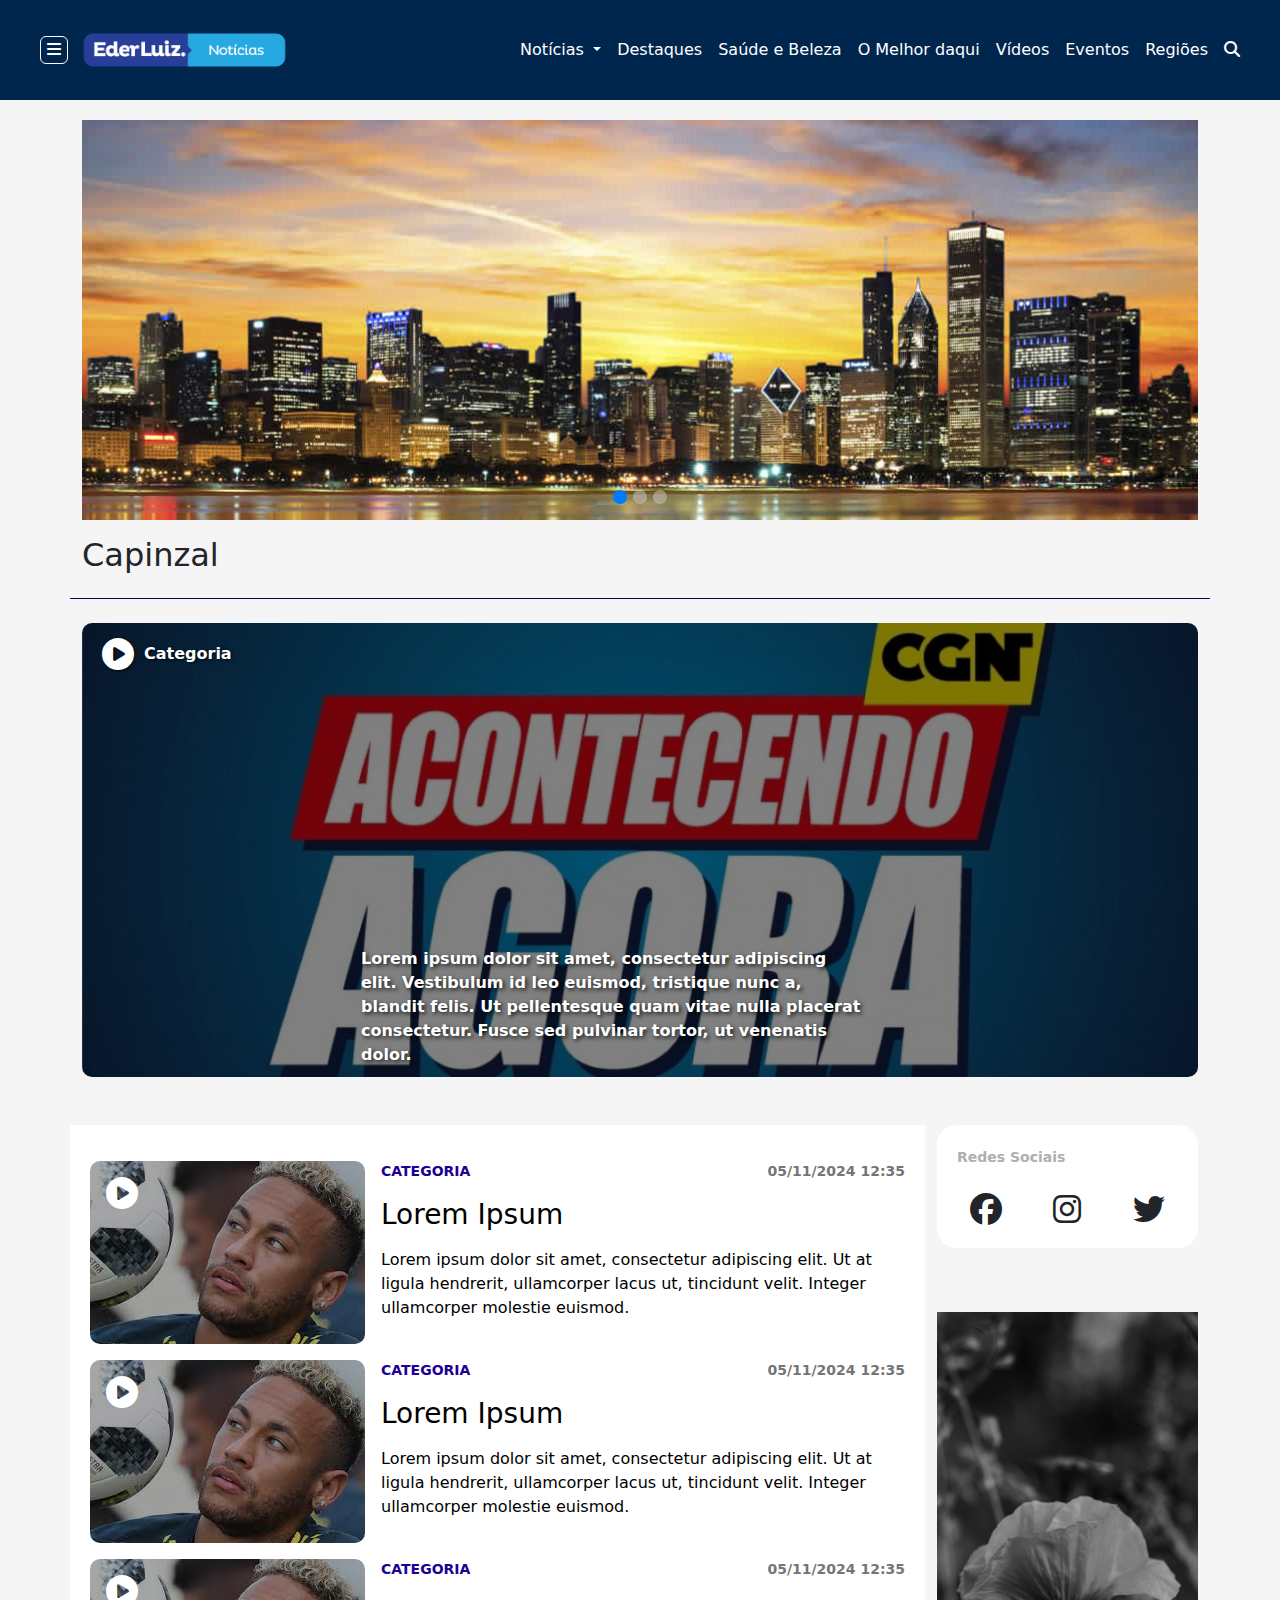
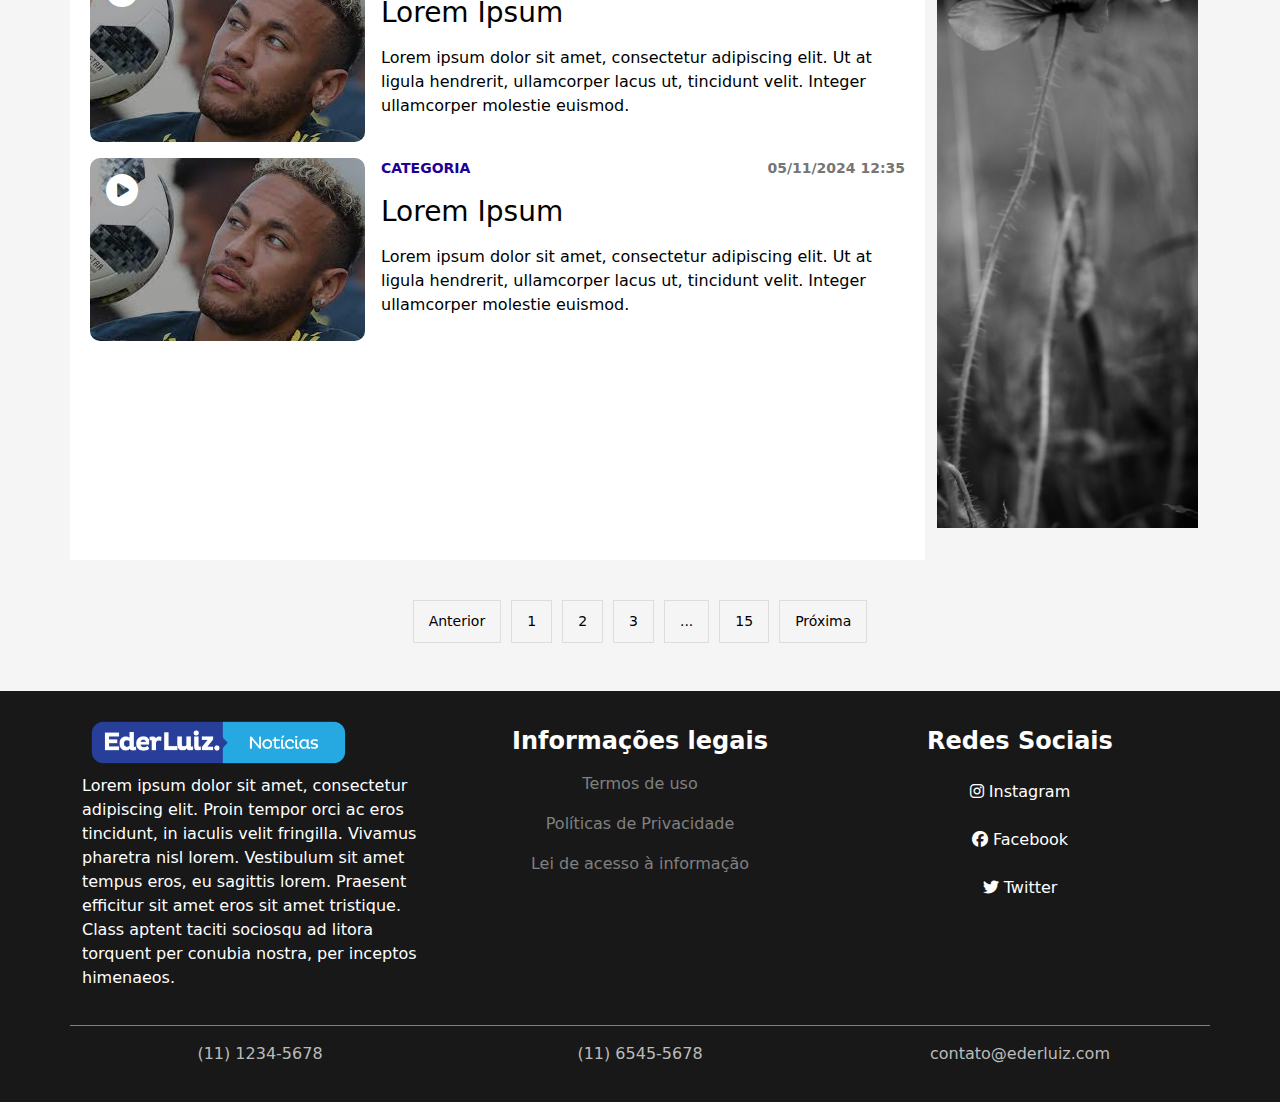
==== commit 119c190b: "Update editoria" ====
--- a/editoria.html
+++ b/editoria.html
@@ -148,18 +148,6 @@
                                 </a>
                             </div>
                         </div>
-
-                        <!-- Controles de Navegação -->
-                        <button class="carousel-control-prev" type="button" data-bs-target="#bootstrapCarousel"
-                            data-bs-slide="prev">
-                            <span class="carousel-control-prev-icon" aria-hidden="true"></span>
-                            <span class="visually-hidden">Anterior</span>
-                        </button>
-                        <button class="carousel-control-next" type="button" data-bs-target="#bootstrapCarousel"
-                            data-bs-slide="next">
-                            <span class="carousel-control-next-icon" aria-hidden="true"></span>
-                            <span class="visually-hidden">Próximo</span>
-                        </button>
                     </div>
                 </section>
             </div>
@@ -181,7 +169,7 @@
             <div class="col-md-12 d-flex align-items-stretch mt-4 mb-5">
                 <div class="image-real-container w-100 position-relative">
                     <a href="noticia.html">
-                        <img src="./imgs/img.jpg" class="img-fluid img1">
+                        <img src="./imgs/img17.jpeg" class="img-fluid img1">
                         <div class="text-overlay top-left d-flex align-items-center">
                             <i class="fa-sharp fa-solid fa-circle-play fa-2x"></i>
                             <span>Categoria</span>
@@ -204,16 +192,17 @@
     <!--Últimas Notícias-->
     <section class="ultimas-noticias container">
         <div class="row">
-            <div class="col-md-12">
-                <h2 class="mb-5">Últimas Notícias</h2>
-            </div>
-
-            <div class="col-md-6 card-ultimas-noticias mb-3">
+
+            <div class="col-md-9 card-ultimas-noticias mb-3">
                 <a href="noticia.html" style="text-decoration: none;">
-                    <div class="d-flex mt-3 mb-3">
-                        <!-- Imagem ao lado -->
-                        <img src="./imgs/img16.jpg" alt="Ícone Notícia" class="me-3 d-none d-md-block img-fluid"
-                            style="object-fit: cover;">
+                    <div class="d-flex flex-column flex-md-row mt-3 mb-3 position-relative">
+                        <!-- Imagem em cima nos dispositivos móveis -->
+                        <img src="./imgs/img16.jpg" alt="Ícone Notícia" class="me-3 img-fluid img-ultimas-noticias"
+                            style="object-fit: cover; width: 60%; max-width: 100%;">
+
+                        <!-- Ícone de vídeo no canto superior esquerdo -->
+                        <i
+                            class="fa-sharp fa-solid fa-circle-play fa-2x position-absolute top-0 start-0 m-3 text-white"></i>
 
                         <!-- Conteúdo textual -->
                         <div>
@@ -223,17 +212,21 @@
                             </div>
                             <h3 class="mt-3 titulo-noticia">Lorem Ipsum</h3>
                             <p style="color: black;" class="mt-3">Lorem ipsum dolor sit amet, consectetur adipiscing
-                                elit. Ut at ligula
-                                hendrerit,
-                                ullamcorper lacus ut, tincidunt velit. Integer ullamcorper molestie euismod.</p>
+                                elit. Ut at ligula hendrerit, ullamcorper lacus ut, tincidunt velit. Integer ullamcorper
+                                molestie euismod.
+                            </p>
                         </div>
                     </div>
                 </a>
                 <a href="noticia.html" style="text-decoration: none;">
-                    <div class="d-flex mt-3 mb-3">
-                        <!-- Imagem ao lado -->
-                        <img src="./imgs/img16.jpg" alt="Ícone Notícia" class="me-3 d-none d-md-block img-fluid"
-                            style="object-fit: cover;">
+                    <div class="d-flex flex-column flex-md-row mt-3 mb-3 position-relative">
+                        <!-- Imagem em cima nos dispositivos móveis -->
+                        <img src="./imgs/img16.jpg" alt="Ícone Notícia" class="me-3 img-fluid img-ultimas-noticias"
+                            style="object-fit: cover; width: 60%; max-width: 100%;">
+
+                        <!-- Ícone de vídeo no canto superior esquerdo -->
+                        <i
+                            class="fa-sharp fa-solid fa-circle-play fa-2x position-absolute top-0 start-0 m-3 text-white"></i>
 
                         <!-- Conteúdo textual -->
                         <div>
@@ -243,17 +236,21 @@
                             </div>
                             <h3 class="mt-3 titulo-noticia">Lorem Ipsum</h3>
                             <p style="color: black;" class="mt-3">Lorem ipsum dolor sit amet, consectetur adipiscing
-                                elit. Ut at ligula
-                                hendrerit,
-                                ullamcorper lacus ut, tincidunt velit. Integer ullamcorper molestie euismod.</p>
+                                elit. Ut at ligula hendrerit, ullamcorper lacus ut, tincidunt velit. Integer ullamcorper
+                                molestie euismod.
+                            </p>
                         </div>
                     </div>
                 </a>
                 <a href="noticia.html" style="text-decoration: none;">
-                    <div class="d-flex mt-3 mb-3">
-                        <!-- Imagem ao lado -->
-                        <img src="./imgs/img16.jpg" alt="Ícone Notícia" class="me-3 d-none d-md-block img-fluid"
-                            style="object-fit: cover;">
+                    <div class="d-flex flex-column flex-md-row mt-3 mb-3 position-relative">
+                        <!-- Imagem em cima nos dispositivos móveis -->
+                        <img src="./imgs/img16.jpg" alt="Ícone Notícia" class="me-3 img-fluid img-ultimas-noticias"
+                            style="object-fit: cover; width: 60%; max-width: 100%;">
+
+                        <!-- Ícone de vídeo no canto superior esquerdo -->
+                        <i
+                            class="fa-sharp fa-solid fa-circle-play fa-2x position-absolute top-0 start-0 m-3 text-white"></i>
 
                         <!-- Conteúdo textual -->
                         <div>
@@ -263,17 +260,21 @@
                             </div>
                             <h3 class="mt-3 titulo-noticia">Lorem Ipsum</h3>
                             <p style="color: black;" class="mt-3">Lorem ipsum dolor sit amet, consectetur adipiscing
-                                elit. Ut at ligula
-                                hendrerit,
-                                ullamcorper lacus ut, tincidunt velit. Integer ullamcorper molestie euismod.</p>
+                                elit. Ut at ligula hendrerit, ullamcorper lacus ut, tincidunt velit. Integer ullamcorper
+                                molestie euismod.
+                            </p>
                         </div>
                     </div>
                 </a>
                 <a href="noticia.html" style="text-decoration: none;">
-                    <div class="d-flex mt-3 mb-3">
-                        <!-- Imagem ao lado -->
-                        <img src="./imgs/img16.jpg" alt="Ícone Notícia" class="me-3 d-none d-md-block img-fluid"
-                            style="object-fit: cover;">
+                    <div class="d-flex flex-column flex-md-row mt-3 mb-3 position-relative">
+                        <!-- Imagem em cima nos dispositivos móveis -->
+                        <img src="./imgs/img16.jpg" alt="Ícone Notícia" class="me-3 img-fluid img-ultimas-noticias"
+                            style="object-fit: cover; width: 60%; max-width: 100%;">
+
+                        <!-- Ícone de vídeo no canto superior esquerdo -->
+                        <i
+                            class="fa-sharp fa-solid fa-circle-play fa-2x position-absolute top-0 start-0 m-3 text-white"></i>
 
                         <!-- Conteúdo textual -->
                         <div>
@@ -283,33 +284,37 @@
                             </div>
                             <h3 class="mt-3 titulo-noticia">Lorem Ipsum</h3>
                             <p style="color: black;" class="mt-3">Lorem ipsum dolor sit amet, consectetur adipiscing
-                                elit. Ut at ligula
-                                hendrerit,
-                                ullamcorper lacus ut, tincidunt velit. Integer ullamcorper molestie euismod.</p>
+                                elit. Ut at ligula hendrerit, ullamcorper lacus ut, tincidunt velit. Integer ullamcorper
+                                molestie euismod.
+                            </p>
                         </div>
                     </div>
                 </a>
-            </div>
-            <aside class="col-md-6 anuncio">
+
+            </div>
+            <aside class="col-md-3 anuncio">
                 <div class="noticia-redes-sociais mb-3">
                     <div class="mb-4">
                         <small>Redes Sociais</small>
                     </div>
                     <div class="row">
-                        <div class="col-4 d-flex justify-content-center">
+                        <div class="col-4 text-center">
                             <i class="fa-brands fa-facebook fa-2x"></i>
                         </div>
-                        <div class="col-4 d-flex justify-content-center">
+                        <div class="col-4 text-center">
                             <i class="fa-brands fa-instagram fa-2x"></i>
                         </div>
-                        <div class="col-4 d-flex justify-content-center">
-                            <i class="fa-brands fa-facebook fa-2x"></i>
-                        </div>
-                    </div>
-                </div>
-                <img style="cursor: pointer;" onclick="abrirAnuncio()"
-                    class="img-fluid w-100 align-self-stretch mt-5 mb-5" src="./imgs/anuncio3.jpg">
+                        <div class="col-4 text-center">
+                            <i class="fa-brands fa-twitter fa-2x"></i>
+                        </div>
+                    </div>
+                </div>
+                <div class="d-flex justify-content-center">
+                    <img style="cursor: pointer;" onclick="abrirAnuncio()"
+                        class="img-fluid w-100 align-self-stretch mt-5 mb-5" src="./imgs/img18.png">
+                </div>
             </aside>
+
 
             <!--Sistema de numeração-->
             <div class="col-md-12 d-flex justify-content-center mt-4 mb-5">
--- a/css/styles.css
+++ b/css/styles.css
@@ -444,6 +444,10 @@
 
 .ultimas-noticias h2 {
     color: black;
+}
+
+.ultimas-noticias .img-ultimas-noticias {
+    filter: brightness(0.65);
 }
 
 .ultimas-noticias .categoria {
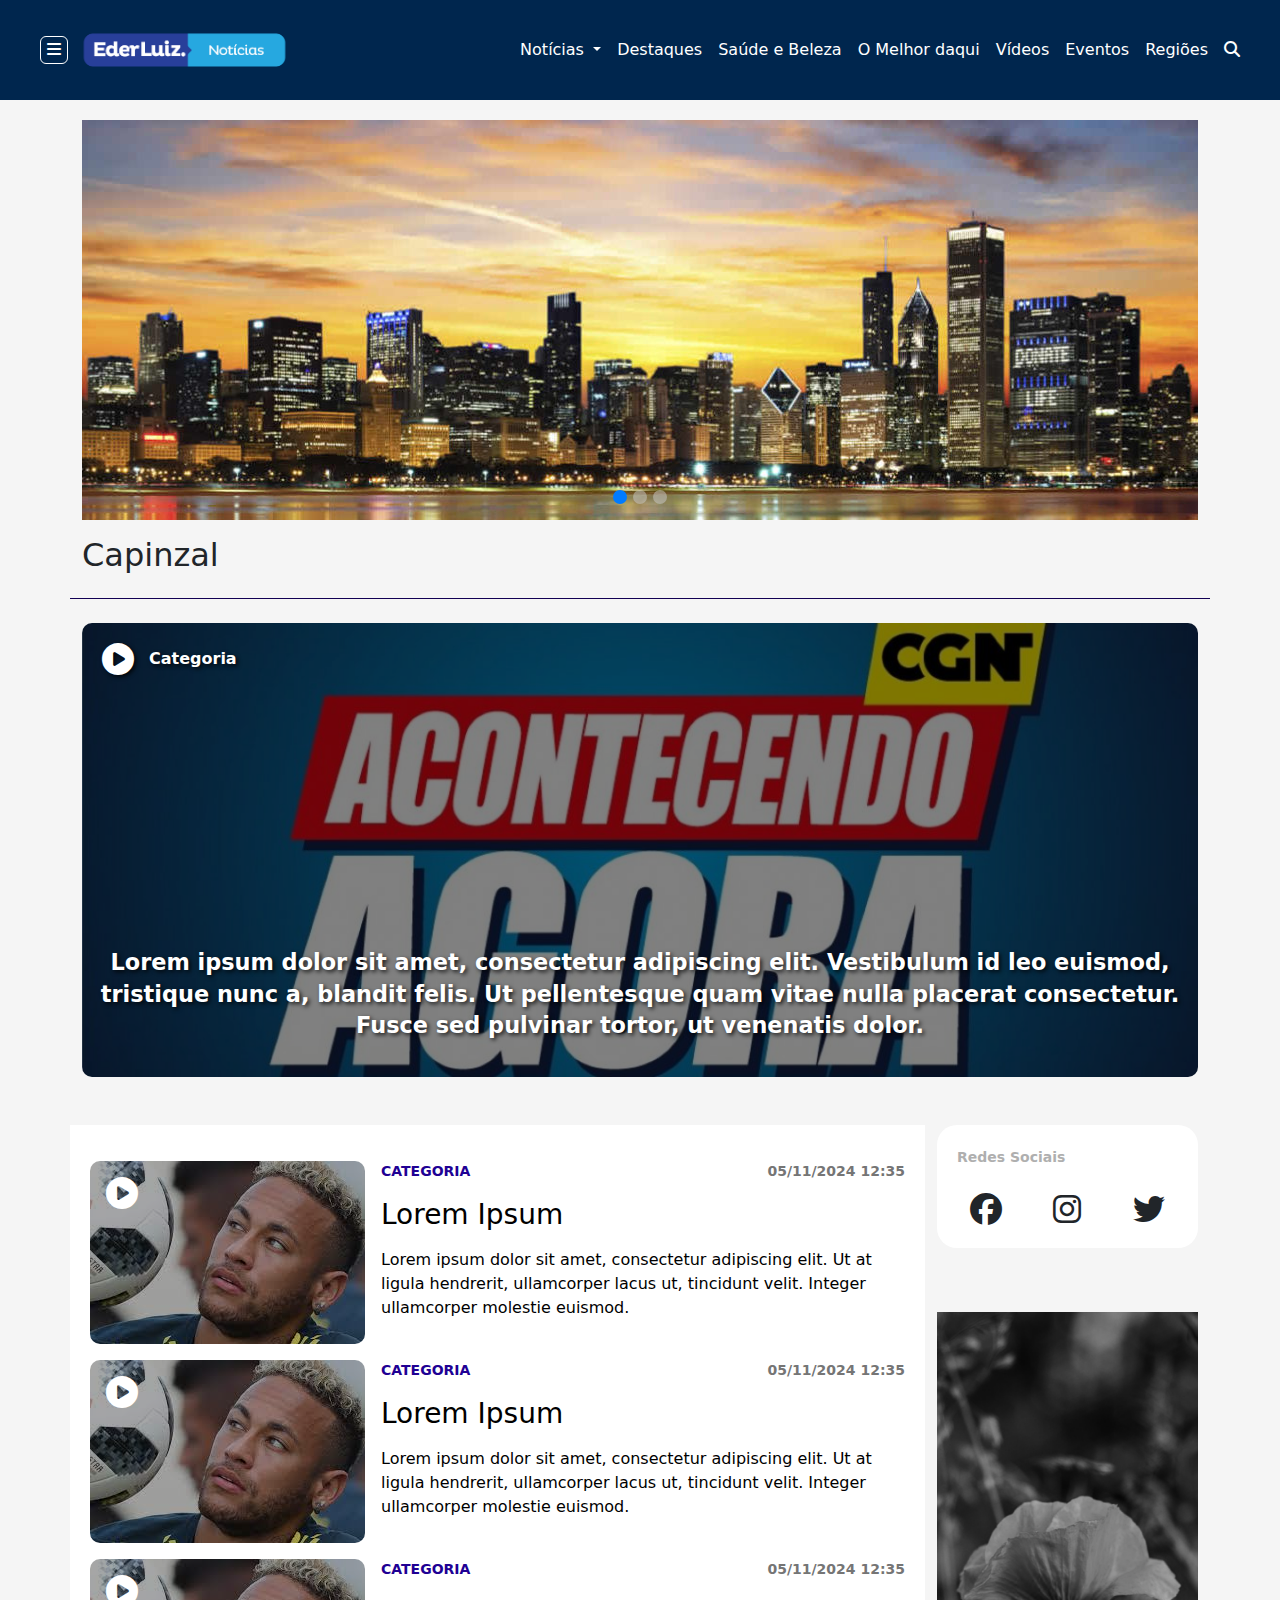
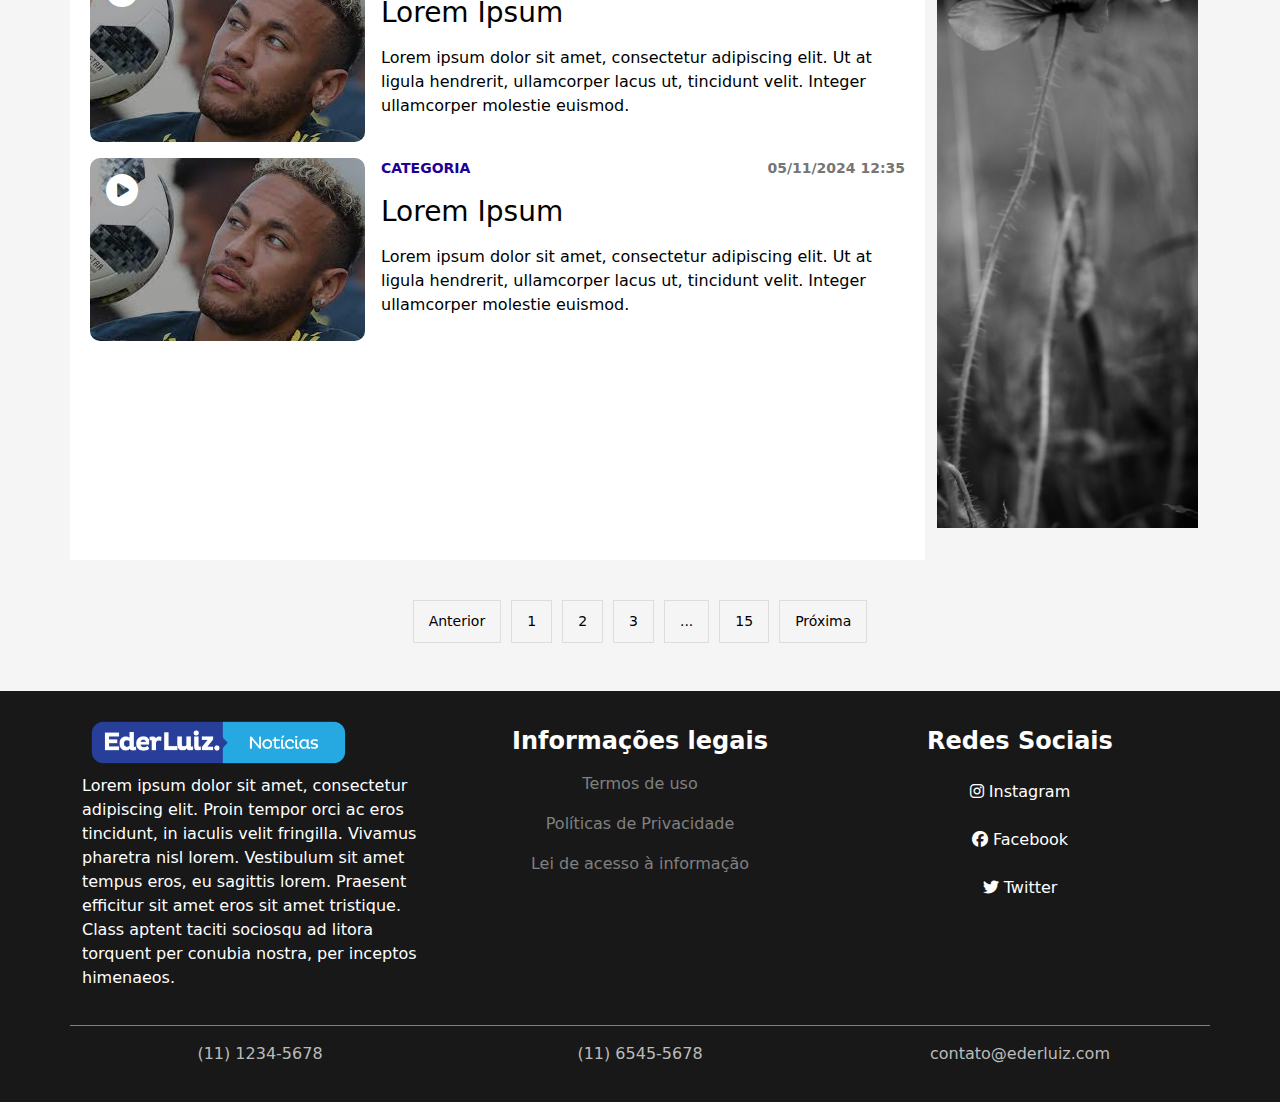
==== commit 802d9565: "Implement modal" ====
--- a/editoria.html
+++ b/editoria.html
@@ -69,7 +69,7 @@
                     <li class="nav-item"><a class="nav-link" href="editoria.html">Vídeos</a></li>
                     <li class="nav-item"><a class="nav-link" href="editoria.html">Eventos</a></li>
                     <li class="nav-item"><a class="nav-link" href="editoria.html">Regiões</a></li>
-                    <li class="nav-item"><a class="nav-link" href="editoria.html"><i
+                    <li class="nav-item"><a style="cursor: pointer;" class="nav-link" onclick="abrirPesquisa()"><i
                                 class="fa-solid fa-magnifying-glass"></i></a>
                     </li>
                 </ul>
@@ -77,6 +77,22 @@
         </div>
         </div>
     </nav>
+
+    <!-- Modal de Pesquisa -->
+    <div id="modal-pesquisa" class="modal-pesquisa">
+        <div class="modal-content">
+            <!-- Caixa de Pesquisa -->
+            <div class="search-box">
+                <input type="text" placeholder="Pesquisar" />
+                <button>
+                    <i class="fa-solid fa-magnifying-glass"></i>
+                </button>
+            </div>
+        </div>
+
+        <!-- Botão de Fechar -->
+        <button class="btn-close-modal" onclick="fecharPesquisa()">&times;</button>
+    </div>
 
     <!-- Offcanvas Menu -->
     <div class="offcanvas offcanvas-start text-white" tabindex="-1" id="offcanvasMenu"
@@ -381,4 +397,6 @@
 
 </body>
 
-</html>+</html>
+
+<script src="js/scripts.js"></script>--- a/css/styles.css
+++ b/css/styles.css
@@ -46,6 +46,18 @@
 .navbar-toggler-icon {
     background-image: url("data:image/svg+xml;charset=UTF8,%3Csvg xmlns='http://www.w3.org/2000/svg' fill='%23ffffff' viewBox='0 0 30 30'%3E%3Cpath stroke='rgba%280, 0, 0, 0.5%29' stroke-width='2' d='M4 7h22M4 15h22M4 23h22'/%3E%3C/svg%3E");
 }
+
+.nav-item.dropdown:hover .dropdown-menu {
+    display: block;
+}
+
+.dropdown-menu {
+    display: none;
+    position: absolute;
+    will-change: transform;
+    transform: translate3d(0, 0, 0);
+}
+
 
 .carousel-section {
     margin-top: 20px;
@@ -75,9 +87,11 @@
     position: absolute;
     bottom: 5px;
     left: 50%;
-    transform: translateX(-50%); /* Centraliza os controles horizontalmente */
-    display: flex;
-    gap: 5px; /* Ajusta o espaço entre os indicadores */
+    transform: translateX(-50%);
+    /* Centraliza os controles horizontalmente */
+    display: flex;
+    gap: 5px;
+    /* Ajusta o espaço entre os indicadores */
 }
 
 .carousel-indicators-cards button {
@@ -86,20 +100,24 @@
     border-radius: 50% !important;
     background-color: rgb(255, 255, 255, 0.4) !important;
     border: none !important;
-    transition: background-color 0.3s ease; /* Adiciona transição suave */
+    transition: background-color 0.3s ease;
+    /* Adiciona transição suave */
 }
 
 .carousel-indicators-cards .active {
-    background-color: #ffffff !important; /* Azul dinâmico para o indicador ativo */
+    background-color: #ffffff !important;
+    /* Azul dinâmico para o indicador ativo */
 }
 
 .carousel-indicators-cards-esportes {
     position: absolute;
     bottom: 5px;
     left: 50%;
-    transform: translateX(-50%); /* Centraliza os controles horizontalmente */
-    display: flex;
-    gap: 5px; /* Ajusta o espaço entre os indicadores */
+    transform: translateX(-50%);
+    /* Centraliza os controles horizontalmente */
+    display: flex;
+    gap: 5px;
+    /* Ajusta o espaço entre os indicadores */
 }
 
 .carousel-indicators-cards-esportes button {
@@ -108,11 +126,13 @@
     border-radius: 50% !important;
     background-color: rgb(255, 255, 255, 0.4) !important;
     border: none !important;
-    transition: background-color 0.3s ease; /* Adiciona transição suave */
+    transition: background-color 0.3s ease;
+    /* Adiciona transição suave */
 }
 
 .carousel-indicators-cards-esportes .active {
-    background-color: #ffffff !important; /* Azul dinâmico para o indicador ativo */
+    background-color: #ffffff !important;
+    /* Azul dinâmico para o indicador ativo */
 }
 
 .carousel-inner img {
@@ -123,21 +143,14 @@
     border-radius: 10px;
 }
 
-.img1 {
-    max-height: 100%;
-}
-
 .image-real-container {
     position: relative;
     width: 100%;
-    height: auto;
 }
 
 .image-real-container img {
     display: block;
     width: 100%;
-    height: auto;
-    object-fit: cover;
     filter: brightness(0.5);
     transition: filter 0.3s ease;
 }
@@ -146,34 +159,39 @@
     filter: brightness(0.85);
 }
 
-/* Texto no topo da imagem */
-.image-real-container .text-overlay.top-left {
+.img1 {
+    display: block;
+    width: 100%;
+    height: auto;
+}
+
+.text-overlay {
     position: absolute;
-    top: 10px;
-    left: 10px;
+    color: white;
+    width: 100%;
+    padding: 10px;
+    box-sizing: border-box;
+    /* Inclui padding dentro do tamanho total */
+    overflow: hidden;
+    /* Impede que o texto ultrapasse os limites do container */
+}
+
+.text-overlay.top-left {
+    top: 0;
+    left: 0;
     display: flex;
     align-items: center;
-    gap: 10px;
-    padding: 5px 10px;
-    border-radius: 5px;
-    color: white;
-    font-size: 16px;
-    font-weight: bold;
-    text-shadow: 1px 1px 3px rgba(0, 0, 0, 0.8);
-    z-index: 10;
-}
-
-/* Texto na parte inferior da imagem */
-.image-real-container .text-overlay.bottom p {
-    margin: 0;
-    width: 100%;
-    text-align: left;
-    /* Alinha o texto à esquerda */
-    box-sizing: border-box;
-    /* Garante que o padding não faça o texto sair da área da imagem */
-    overflow-wrap: break-word;
-    /* Garante que o texto não ultrapasse os limites */
-}
+    justify-content: start;
+}
+
+.text-overlay.bottom {
+    bottom: 0;
+    left: 0;
+    display: flex;
+    align-items: center;
+    justify-content: center;
+}
+
 
 .image-container {
     position: relative;
@@ -183,7 +201,7 @@
 .image-container img {
     display: block;
     width: 100%;
-    filter: brightness(0.7);
+    filter: brightness(0.5);
     transition: filter 0.3s ease;
 }
 
@@ -213,7 +231,8 @@
 
 @media (max-width: 767px) {
     .fa-circle-play {
-        font-size: 1.5rem; /* Reduz o tamanho para telas pequenas */
+        font-size: 1.5rem;
+        /* Reduz o tamanho para telas pequenas */
     }
 }
 
@@ -253,12 +272,16 @@
 }
 
 .responsive-text {
-    font-size: 1rem;
-    line-height: 1.5;
-    max-width: 90%;
-    /* Limita a largura do texto */
+    font-size: calc(1rem + 0.5vw);
+    /* Escala o tamanho do texto com base no tamanho da tela */
+    line-height: 1.4;
+    /* Define espaçamento entre linhas */
     word-wrap: break-word;
-    margin: 0 auto;
+    /* Garante que as palavras sejam quebradas, se necessário */
+    white-space: normal;
+    /* Permite múltiplas linhas de texto */
+    overflow-wrap: break-word;
+    /* Quebra palavras longas */
 }
 
 @media (max-width: 768px) {
@@ -609,4 +632,123 @@
     color: #000000;
     font-weight: bold;
     cursor: default;
+}
+
+/*Modal de pesquisa*/
+
+.modal-pesquisa {
+    position: fixed;
+    top: 0;
+    left: 0;
+    width: 100%;
+    height: 100%;
+    background-color: rgba(0, 0, 0, 0.8);
+    display: none;
+    justify-content: center;
+    align-items: center;
+    z-index: 1000;
+}
+
+.modal-pesquisa.active {
+    display: flex;
+    animation: bounceInDown 0.6s ease-in-out;
+    /* Animação ao aparecer */
+}
+
+.modal-pesquisa.closing {
+    animation: bounceOutUp 0.6s ease-in-out;
+    /* Animação ao fechar */
+    display: flex;
+    /* Garante que o modal fique visível até a animação terminar */
+}
+
+.modal-content {
+    background: white;
+    padding: 20px;
+    border-radius: 8px;
+    text-align: center;
+    width: 90%;
+    max-width: 400px;
+    box-shadow: 0px 4px 8px rgba(0, 0, 0, 0.2);
+}
+
+/* Botão de Fechar */
+.btn-close-modal {
+    position: fixed;
+    top: 10px;
+    right: 10px;
+    background: none;
+    border: none;
+    font-size: 1.5rem;
+    font-weight: bold;
+    cursor: pointer;
+    color: white;
+    z-index: 1001;
+}
+
+.btn-close-modal:hover {
+    color: #ff4444;
+}
+
+/* Caixa de pesquisa */
+.search-box {
+    display: flex;
+    align-items: center;
+    gap: 10px;
+}
+
+.search-box input {
+    flex: 1;
+    padding: 10px 0;
+    font-size: 1rem;
+    border: none;
+    border-bottom: 2px solid #0066ff;
+    outline: none;
+    color: #333;
+    background: transparent;
+}
+
+.search-box input::placeholder {
+    color: #999;
+}
+
+.search-box button {
+    background-color: #0066ff;
+    border: none;
+    padding: 10px 15px;
+    border-radius: 4px;
+    color: white;
+    cursor: pointer;
+    display: flex;
+    align-items: center;
+    justify-content: center;
+}
+
+.search-box button i {
+    font-size: 1rem;
+}
+
+/*animacoes*/
+
+@keyframes bounceInDown {
+    0% {
+        opacity: 0;
+        transform: translateY(-100%);
+    }
+
+    100% {
+        transform: translateY(0);
+    }
+}
+
+@keyframes bounceOutUp {
+    0% {
+        opacity: 1;
+        transform: translateY(0);
+    }
+
+    100% {
+        opacity: 0;
+        transform: translateY(-100%);
+    }
 }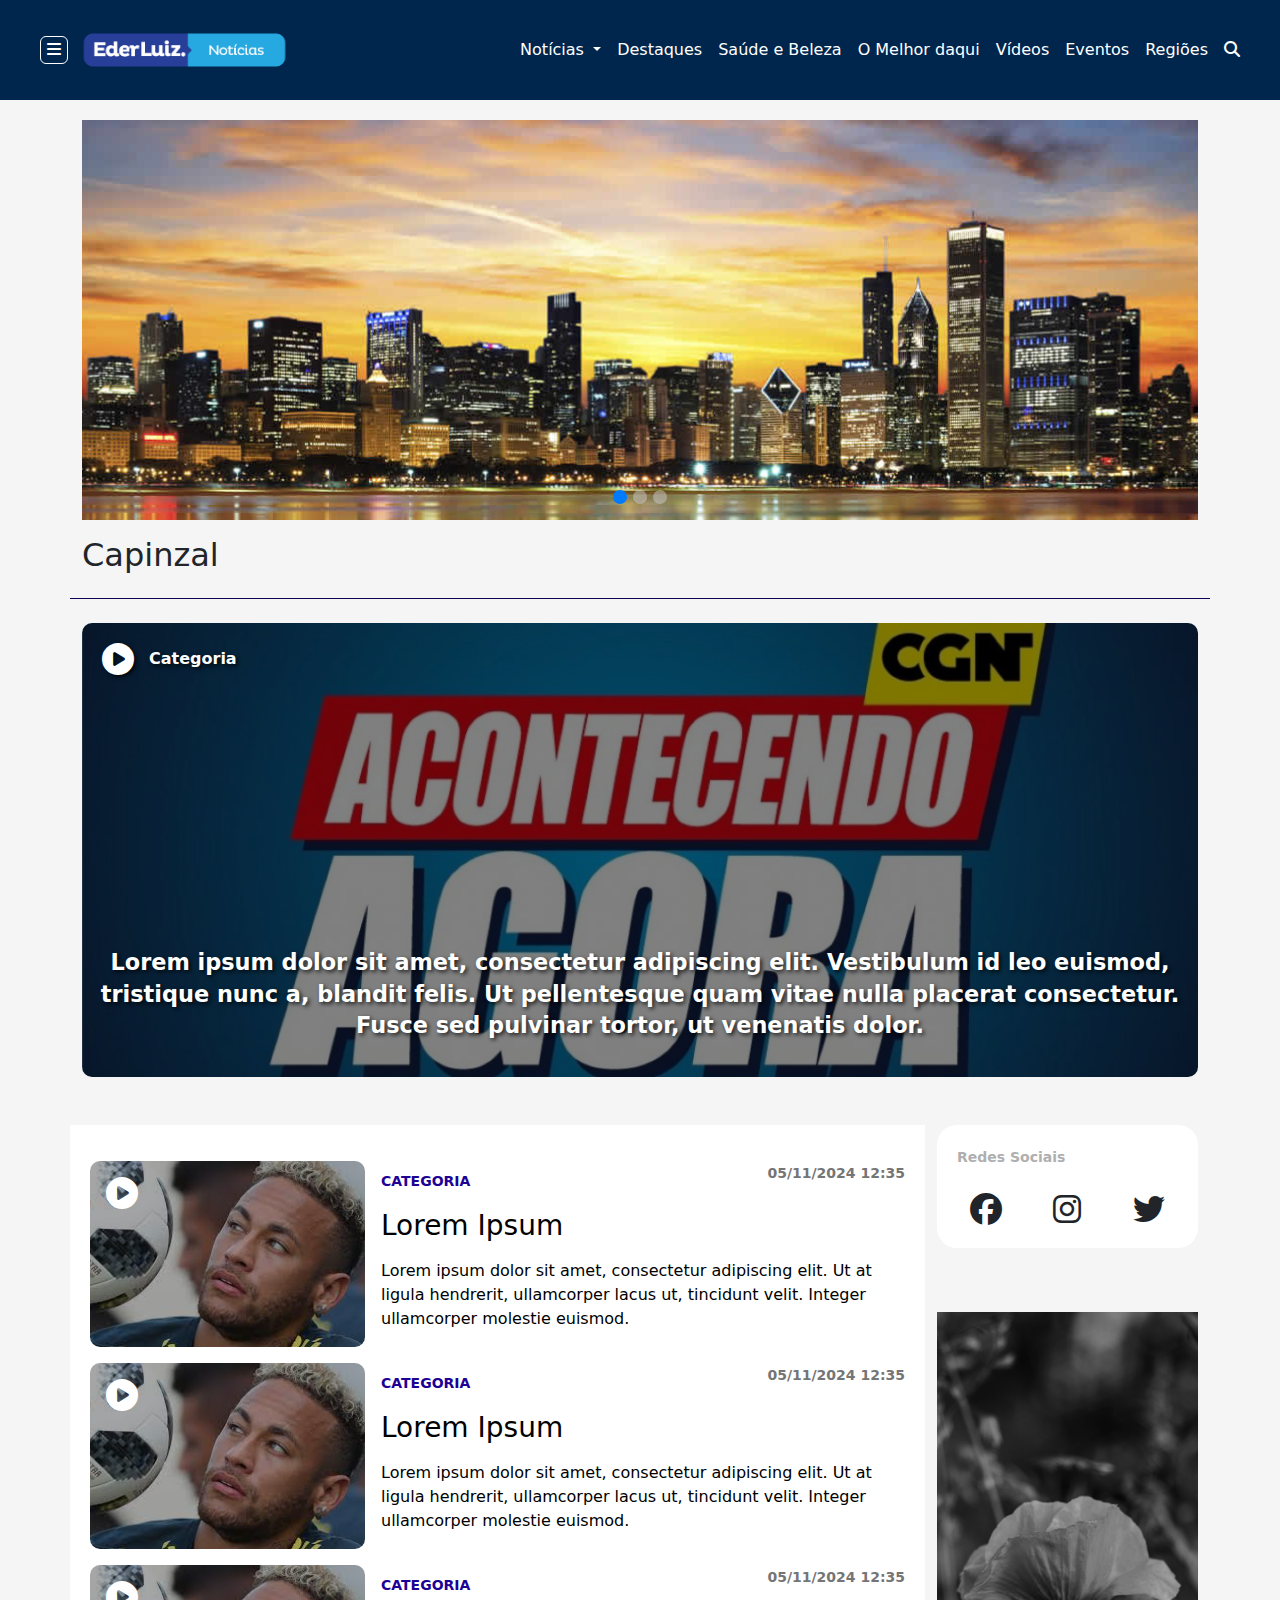
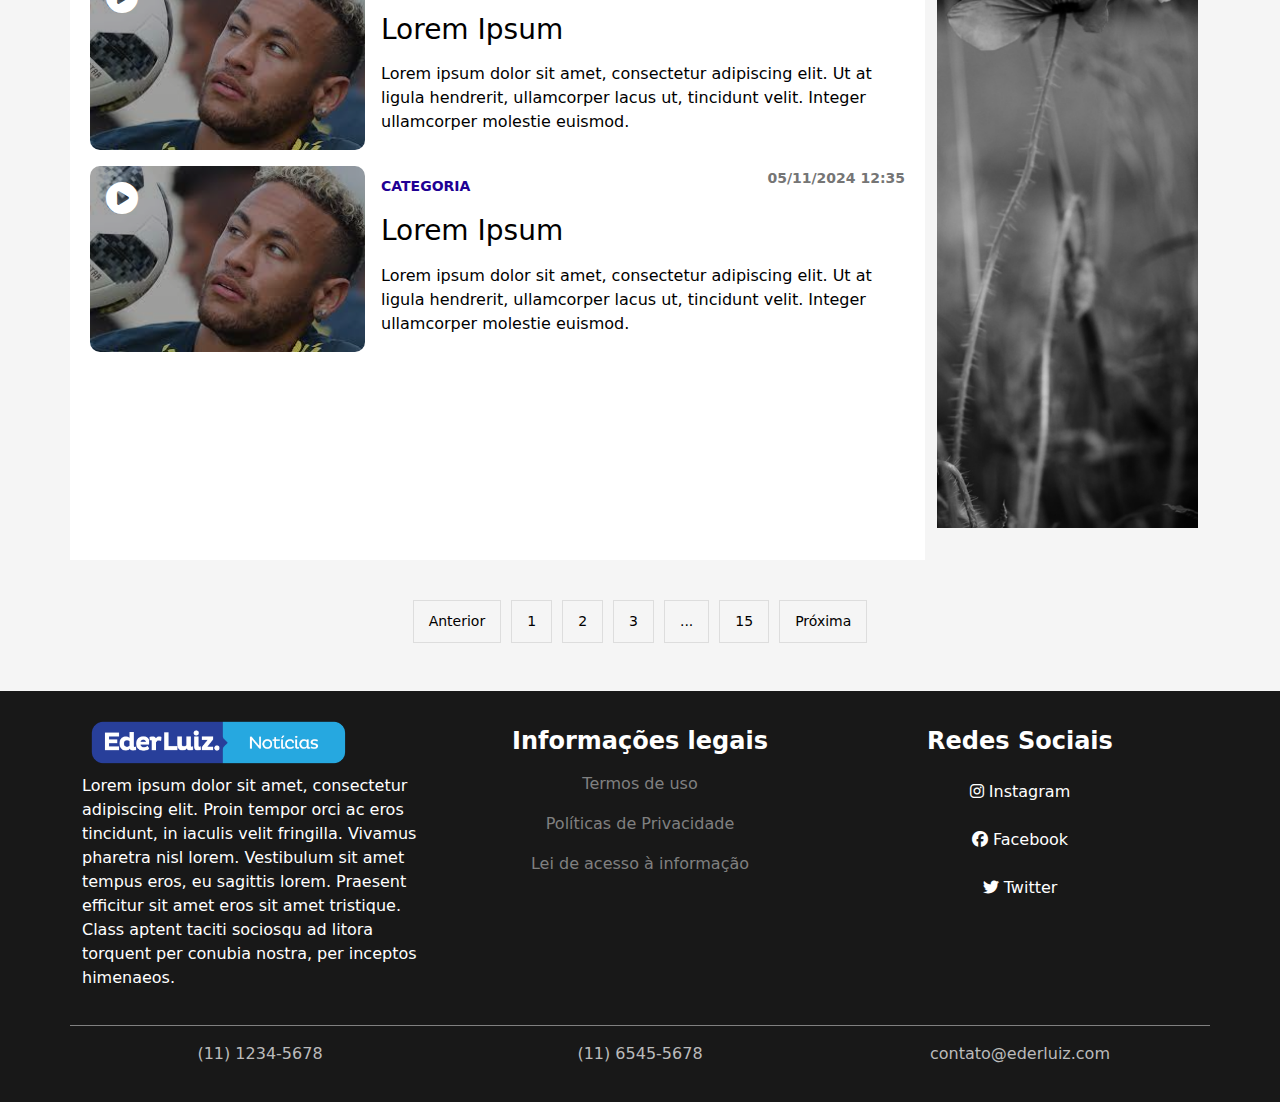
==== commit 2a5dfb03: "Update details" ====
--- a/editoria.html
+++ b/editoria.html
@@ -214,7 +214,7 @@
                     <div class="d-flex flex-column flex-md-row mt-3 mb-3 position-relative">
                         <!-- Imagem em cima nos dispositivos móveis -->
                         <img src="./imgs/img16.jpg" alt="Ícone Notícia" class="me-3 img-fluid img-ultimas-noticias"
-                            style="object-fit: cover; width: 60%; max-width: 100%;">
+                            style="object-fit: cover; max-width: 100%;">
 
                         <!-- Ícone de vídeo no canto superior esquerdo -->
                         <i
@@ -222,23 +222,34 @@
 
                         <!-- Conteúdo textual -->
                         <div>
-                            <div class="d-flex justify-content-between">
-                                <small class="categoria">Categoria</small>
-                                <small class="data">05/11/2024 12:35</small>
-                            </div>
+                            <!-- Categoria e Data -->
+                            <div class="row">
+                                <div class="col-md-6 col-12 mt-2">
+                                    <small class="categoria">Categoria</small>
+                                </div>
+                                <div class="col-md-6 col-12 text-md-end" mt-2>
+                                    <small class="data">05/11/2024 12:35</small>
+                                </div>
+                            </div>
+
+                            <!-- Título -->
                             <h3 class="mt-3 titulo-noticia">Lorem Ipsum</h3>
-                            <p style="color: black;" class="mt-3">Lorem ipsum dolor sit amet, consectetur adipiscing
-                                elit. Ut at ligula hendrerit, ullamcorper lacus ut, tincidunt velit. Integer ullamcorper
-                                molestie euismod.
+
+                            <!-- Texto -->
+                            <p style="color: black;" class="mt-3">
+                                Lorem ipsum dolor sit amet, consectetur adipiscing elit. Ut at ligula hendrerit,
+                                ullamcorper lacus ut,
+                                tincidunt velit. Integer ullamcorper molestie euismod.
                             </p>
                         </div>
+
                     </div>
                 </a>
                 <a href="noticia.html" style="text-decoration: none;">
                     <div class="d-flex flex-column flex-md-row mt-3 mb-3 position-relative">
                         <!-- Imagem em cima nos dispositivos móveis -->
                         <img src="./imgs/img16.jpg" alt="Ícone Notícia" class="me-3 img-fluid img-ultimas-noticias"
-                            style="object-fit: cover; width: 60%; max-width: 100%;">
+                            style="object-fit: cover; max-width: 100%;">
 
                         <!-- Ícone de vídeo no canto superior esquerdo -->
                         <i
@@ -246,23 +257,34 @@
 
                         <!-- Conteúdo textual -->
                         <div>
-                            <div class="d-flex justify-content-between">
-                                <small class="categoria">Categoria</small>
-                                <small class="data">05/11/2024 12:35</small>
-                            </div>
+                            <!-- Categoria e Data -->
+                            <div class="row">
+                                <div class="col-md-6 col-12 mt-2">
+                                    <small class="categoria">Categoria</small>
+                                </div>
+                                <div class="col-md-6 col-12 text-md-end" mt-2>
+                                    <small class="data">05/11/2024 12:35</small>
+                                </div>
+                            </div>
+
+                            <!-- Título -->
                             <h3 class="mt-3 titulo-noticia">Lorem Ipsum</h3>
-                            <p style="color: black;" class="mt-3">Lorem ipsum dolor sit amet, consectetur adipiscing
-                                elit. Ut at ligula hendrerit, ullamcorper lacus ut, tincidunt velit. Integer ullamcorper
-                                molestie euismod.
+
+                            <!-- Texto -->
+                            <p style="color: black;" class="mt-3">
+                                Lorem ipsum dolor sit amet, consectetur adipiscing elit. Ut at ligula hendrerit,
+                                ullamcorper lacus ut,
+                                tincidunt velit. Integer ullamcorper molestie euismod.
                             </p>
                         </div>
+
                     </div>
                 </a>
                 <a href="noticia.html" style="text-decoration: none;">
                     <div class="d-flex flex-column flex-md-row mt-3 mb-3 position-relative">
                         <!-- Imagem em cima nos dispositivos móveis -->
                         <img src="./imgs/img16.jpg" alt="Ícone Notícia" class="me-3 img-fluid img-ultimas-noticias"
-                            style="object-fit: cover; width: 60%; max-width: 100%;">
+                            style="object-fit: cover; max-width: 100%;">
 
                         <!-- Ícone de vídeo no canto superior esquerdo -->
                         <i
@@ -270,23 +292,34 @@
 
                         <!-- Conteúdo textual -->
                         <div>
-                            <div class="d-flex justify-content-between">
-                                <small class="categoria">Categoria</small>
-                                <small class="data">05/11/2024 12:35</small>
-                            </div>
+                            <!-- Categoria e Data -->
+                            <div class="row">
+                                <div class="col-md-6 col-12 mt-2">
+                                    <small class="categoria">Categoria</small>
+                                </div>
+                                <div class="col-md-6 col-12 text-md-end" mt-2>
+                                    <small class="data">05/11/2024 12:35</small>
+                                </div>
+                            </div>
+
+                            <!-- Título -->
                             <h3 class="mt-3 titulo-noticia">Lorem Ipsum</h3>
-                            <p style="color: black;" class="mt-3">Lorem ipsum dolor sit amet, consectetur adipiscing
-                                elit. Ut at ligula hendrerit, ullamcorper lacus ut, tincidunt velit. Integer ullamcorper
-                                molestie euismod.
+
+                            <!-- Texto -->
+                            <p style="color: black;" class="mt-3">
+                                Lorem ipsum dolor sit amet, consectetur adipiscing elit. Ut at ligula hendrerit,
+                                ullamcorper lacus ut,
+                                tincidunt velit. Integer ullamcorper molestie euismod.
                             </p>
                         </div>
+
                     </div>
                 </a>
                 <a href="noticia.html" style="text-decoration: none;">
                     <div class="d-flex flex-column flex-md-row mt-3 mb-3 position-relative">
                         <!-- Imagem em cima nos dispositivos móveis -->
                         <img src="./imgs/img16.jpg" alt="Ícone Notícia" class="me-3 img-fluid img-ultimas-noticias"
-                            style="object-fit: cover; width: 60%; max-width: 100%;">
+                            style="object-fit: cover; max-width: 100%;">
 
                         <!-- Ícone de vídeo no canto superior esquerdo -->
                         <i
@@ -294,19 +327,29 @@
 
                         <!-- Conteúdo textual -->
                         <div>
-                            <div class="d-flex justify-content-between">
-                                <small class="categoria">Categoria</small>
-                                <small class="data">05/11/2024 12:35</small>
-                            </div>
+                            <!-- Categoria e Data -->
+                            <div class="row">
+                                <div class="col-md-6 col-12 mt-2">
+                                    <small class="categoria">Categoria</small>
+                                </div>
+                                <div class="col-md-6 col-12 text-md-end" mt-2>
+                                    <small class="data">05/11/2024 12:35</small>
+                                </div>
+                            </div>
+
+                            <!-- Título -->
                             <h3 class="mt-3 titulo-noticia">Lorem Ipsum</h3>
-                            <p style="color: black;" class="mt-3">Lorem ipsum dolor sit amet, consectetur adipiscing
-                                elit. Ut at ligula hendrerit, ullamcorper lacus ut, tincidunt velit. Integer ullamcorper
-                                molestie euismod.
+
+                            <!-- Texto -->
+                            <p style="color: black;" class="mt-3">
+                                Lorem ipsum dolor sit amet, consectetur adipiscing elit. Ut at ligula hendrerit,
+                                ullamcorper lacus ut,
+                                tincidunt velit. Integer ullamcorper molestie euismod.
                             </p>
                         </div>
+
                     </div>
                 </a>
-
             </div>
             <aside class="col-md-3 anuncio">
                 <div class="noticia-redes-sociais mb-3">
--- a/css/styles.css
+++ b/css/styles.css
@@ -192,6 +192,16 @@
     justify-content: center;
 }
 
+/* Estilo para telas de tablet (largura entre 768px e 1116px) */
+@media (min-width: 768px) and (max-width: 1116px) {
+    .text-overlay.bottom {
+        background-color: rgba(0, 0, 0, 0.5);
+        /* Preto com 50% de opacidade */
+        border-radius: 4px;
+        /* Borda arredondada opcional */
+    }
+
+}
 
 .image-container {
     position: relative;
@@ -416,6 +426,29 @@
     margin-bottom: 20px;
 }
 
+/* Estilo padrão: botões em pilha (um em cima do outro) */
+.nossos-grupos .row>div {
+    display: block;
+    margin-bottom: 10px;
+}
+
+/* Ajuste para telas Android (largura menor ou igual a 480px) */
+@media (max-width: 480px) {
+    .nossos-grupos .row {
+        display: flex;
+        justify-content: space-between;
+        gap: 10px;
+        /* Espaçamento entre os botões */
+    }
+
+    .nossos-grupos .row>div {
+        flex: 1;
+        /* Divide igualmente o espaço disponível */
+        margin-bottom: 0;
+    }
+}
+
+
 .saude-e-beleza .anuncio img {
     height: 100%;
     /* Ocupa toda a altura disponível */
@@ -663,7 +696,6 @@
 }
 
 .modal-content {
-    background: white;
     padding: 20px;
     border-radius: 8px;
     text-align: center;
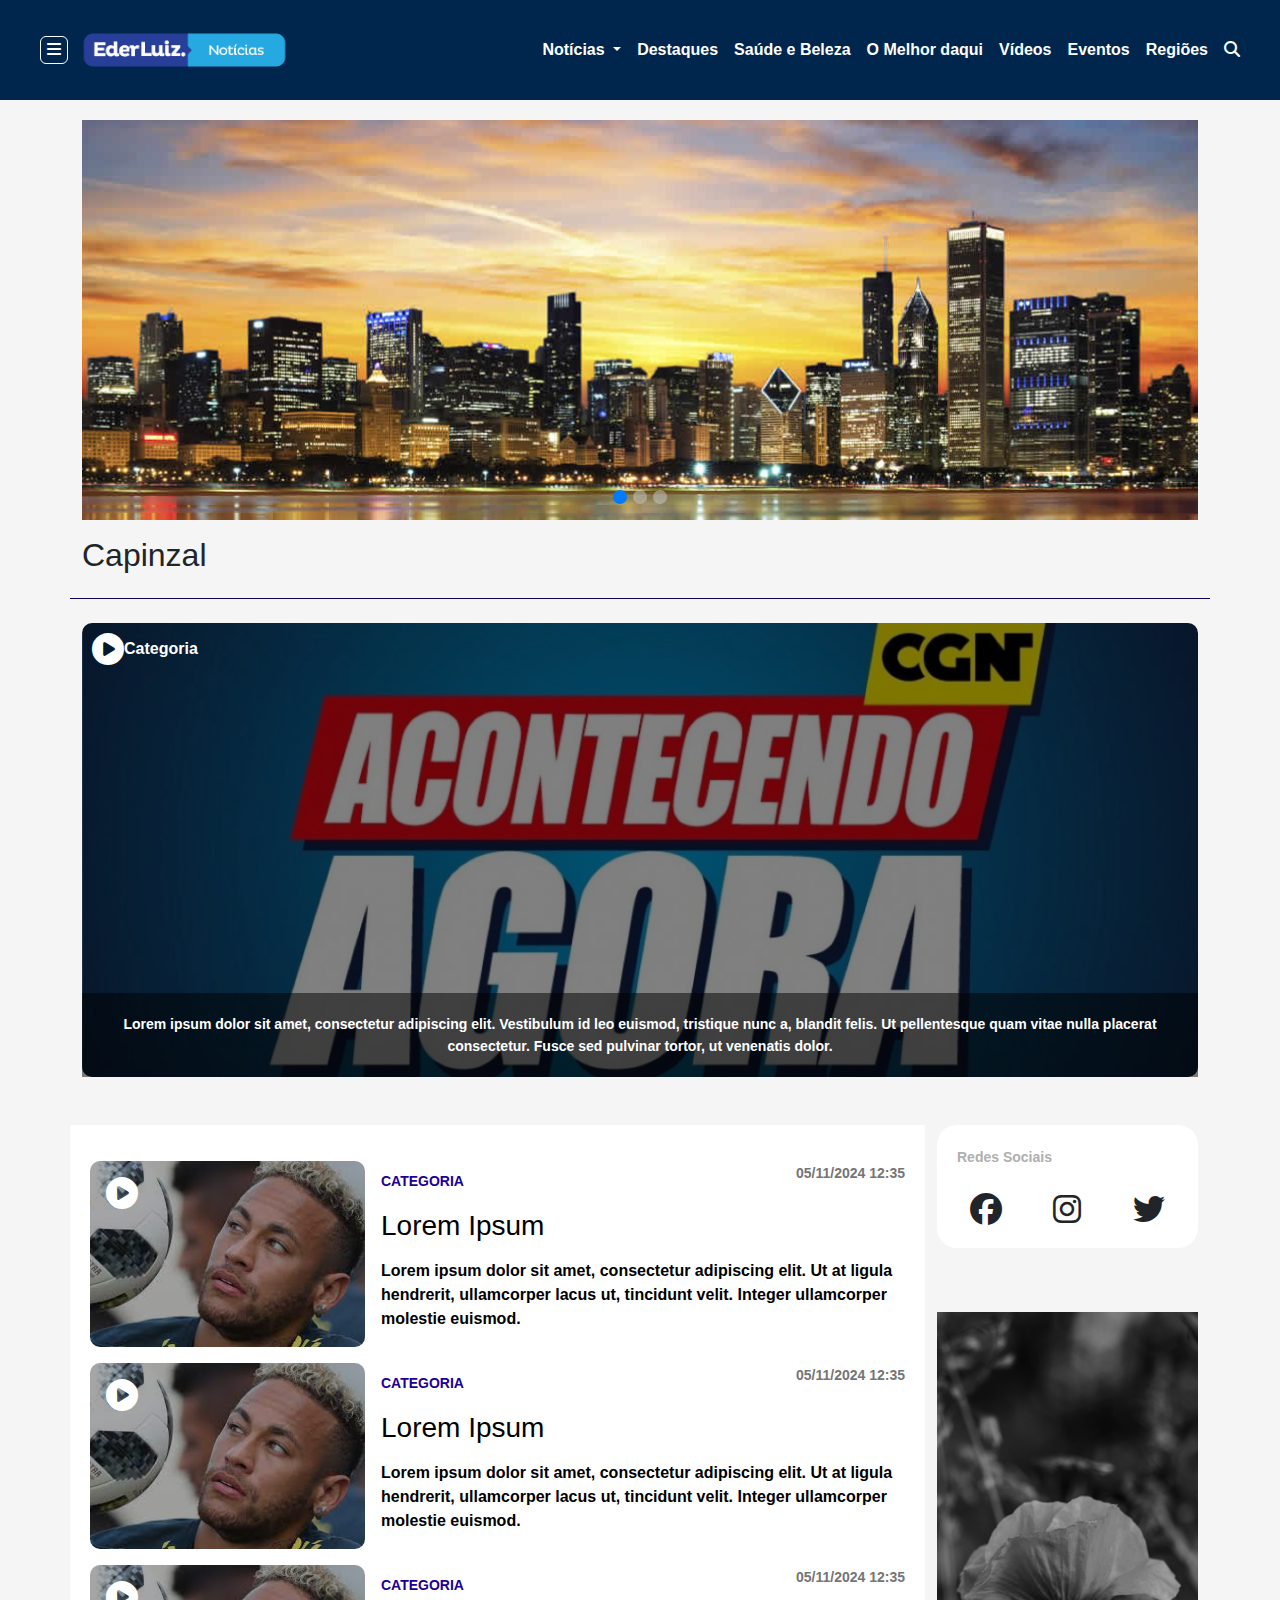
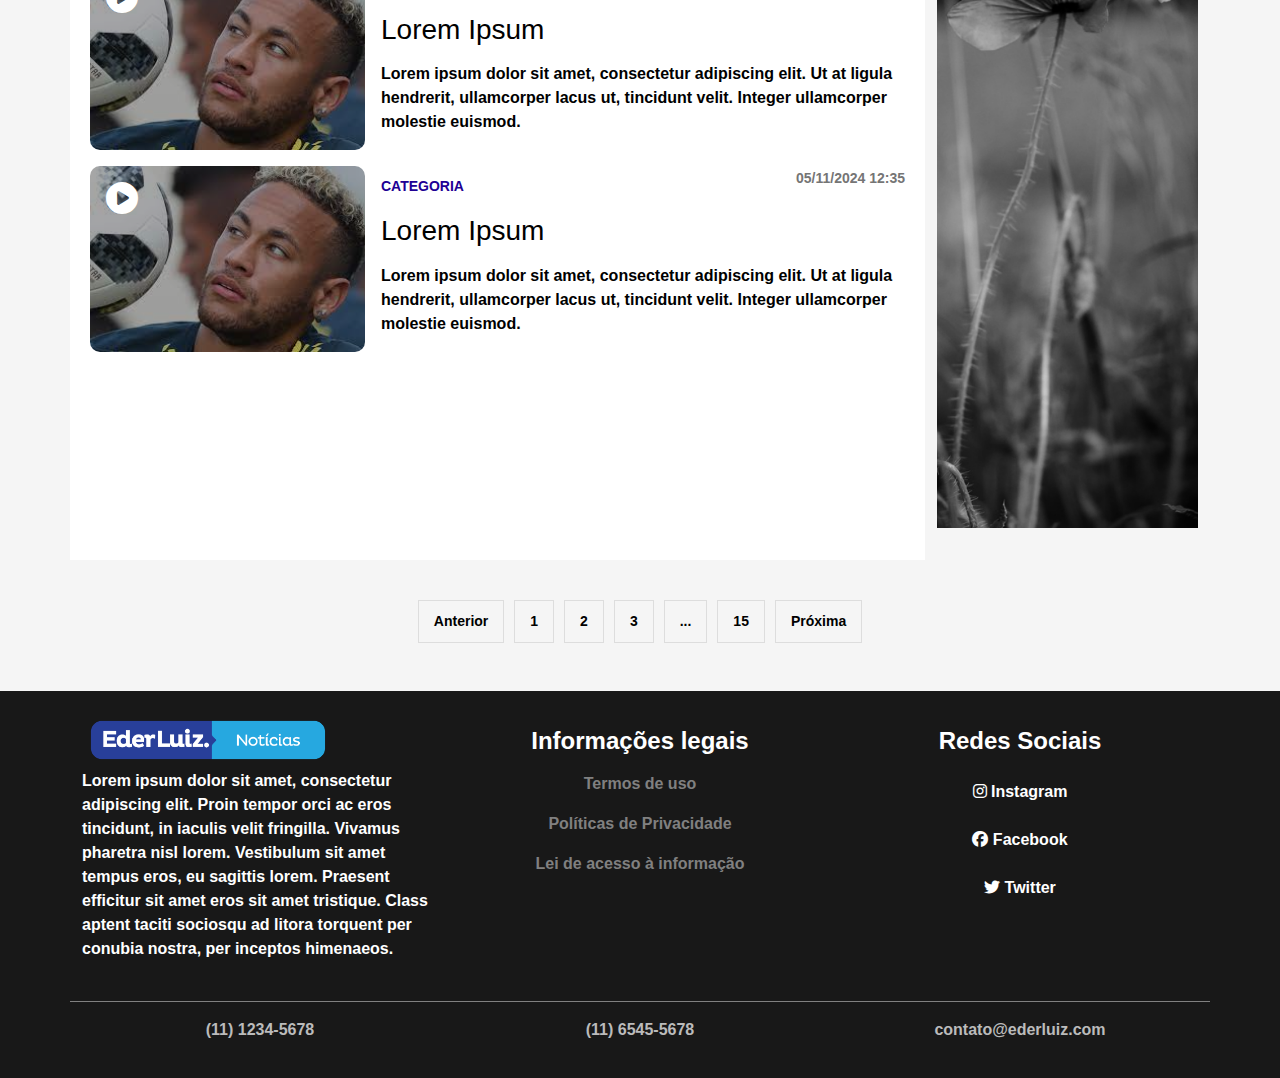
==== commit b756fcb3: "Lasts details" ====
--- a/editoria.html
+++ b/editoria.html
@@ -13,6 +13,17 @@
     <!-- Bootstrap JS (com Popper incluído no bundle) -->
     <script src="https://cdn.jsdelivr.net/npm/bootstrap@5.3.3/dist/js/bootstrap.bundle.min.js"
         crossorigin="anonymous"></script>
+
+    <!-- CSS do Owl Carousel -->
+    <link rel="stylesheet" href="https://cdnjs.cloudflare.com/ajax/libs/OwlCarousel2/2.3.4/assets/owl.carousel.min.css">
+    <link rel="stylesheet"
+        href="https://cdnjs.cloudflare.com/ajax/libs/OwlCarousel2/2.3.4/assets/owl.theme.default.min.css">
+
+    <!-- jQuery -->
+    <script src="https://code.jquery.com/jquery-3.6.0.min.js"></script>
+
+    <!-- JS do Owl Carousel -->
+    <script src="https://cdnjs.cloudflare.com/ajax/libs/OwlCarousel2/2.3.4/owl.carousel.min.js"></script>
 
     <!--Font Awesome-->
     <link rel="stylesheet" href="https://cdnjs.cloudflare.com/ajax/libs/font-awesome/6.4.2/css/all.min.css"
@@ -183,20 +194,19 @@
     <div class="container">
         <div class="row">
             <div class="col-md-12 d-flex align-items-stretch mt-4 mb-5">
-                <div class="image-real-container w-100 position-relative">
+                <div class="image-real-container-new w-100 position-relative">
                     <a href="noticia.html">
-                        <img src="./imgs/img17.jpeg" class="img-fluid img1">
-                        <div class="text-overlay top-left d-flex align-items-center">
+                        <img src="./imgs/img17.jpeg" class="img-fluid img-new">
+                        <div class="text-overlay-new top-left-new d-flex align-items-center">
                             <i class="fa-sharp fa-solid fa-circle-play fa-2x"></i>
                             <span>Categoria</span>
                         </div>
-                        <div class="text-overlay bottom">
-                            <p class="responsive-text">
+                        <!-- Texto na parte inferior com fundo preto semi-transparente -->
+                        <div class="text-overlay-new-bottom d-flex align-items-center justify-content-center">
+                            <p class="responsive-text-new">
                                 Lorem ipsum dolor sit amet, consectetur adipiscing elit. Vestibulum id leo euismod,
-                                tristique nunc a,
-                                blandit felis. Ut pellentesque quam vitae nulla placerat consectetur. Fusce sed pulvinar
-                                tortor, ut
-                                venenatis dolor.
+                                tristique nunc a, blandit felis. Ut pellentesque quam vitae nulla placerat consectetur.
+                                Fusce sed pulvinar tortor, ut venenatis dolor.
                             </p>
                         </div>
                     </a>
@@ -204,6 +214,7 @@
             </div>
         </div>
     </div>
+
 
     <!--Últimas Notícias-->
     <section class="ultimas-noticias container">
@@ -358,13 +369,13 @@
                     </div>
                     <div class="row">
                         <div class="col-4 text-center">
-                            <i class="fa-brands fa-facebook fa-2x"></i>
+                            <i style="cursor: pointer;" class="fa-brands fa-facebook fa-2x"></i>
                         </div>
                         <div class="col-4 text-center">
-                            <i class="fa-brands fa-instagram fa-2x"></i>
+                            <i style="cursor: pointer;" class="fa-brands fa-instagram fa-2x"></i>
                         </div>
                         <div class="col-4 text-center">
-                            <i class="fa-brands fa-twitter fa-2x"></i>
+                            <i style="cursor: pointer;" class="fa-brands fa-twitter fa-2x"></i>
                         </div>
                     </div>
                 </div>
--- a/css/styles.css
+++ b/css/styles.css
@@ -1,7 +1,11 @@
+/*Body da aplicação*/
 body {
     background-color: rgb(245, 245, 245);
-}
-
+    font-family: 'Open Sans', sans-serif;
+    font-weight: 600;
+}
+
+/*Navbar*/
 .navbar-custom {
     background-color: #00264e;
     padding: 20px;
@@ -58,7 +62,7 @@
     transform: translate3d(0, 0, 0);
 }
 
-
+/*Carousel*/
 .carousel-section {
     margin-top: 20px;
 }
@@ -109,31 +113,26 @@
     /* Azul dinâmico para o indicador ativo */
 }
 
-.carousel-indicators-cards-esportes {
-    position: absolute;
-    bottom: 5px;
-    left: 50%;
-    transform: translateX(-50%);
-    /* Centraliza os controles horizontalmente */
-    display: flex;
-    gap: 5px;
-    /* Ajusta o espaço entre os indicadores */
-}
-
-.carousel-indicators-cards-esportes button {
-    width: 14px !important;
-    height: 14px !important;
-    border-radius: 50% !important;
-    background-color: rgb(255, 255, 255, 0.4) !important;
-    border: none !important;
+/* Contêiner das bolinhas (indicadores) */
+.esportes .owl-dots {
+    text-align: center;
+    margin-top: 15px;
+    display: flex;
+    justify-content: center;
+}
+
+/* Estilo das bolinhas */
+.esportes .owl-dot {
+    width: 12px;
+    height: 12px;
+    margin: 0 5px;
+    /* Ajusta o espaço entre as bolinhas */
+    border-radius: 50%;
+    background-color: #ccc;
     transition: background-color 0.3s ease;
-    /* Adiciona transição suave */
-}
-
-.carousel-indicators-cards-esportes .active {
-    background-color: #ffffff !important;
-    /* Azul dinâmico para o indicador ativo */
-}
+    border: 2px solid transparent;
+}
+
 
 .carousel-inner img {
     border-radius: 0px;
@@ -143,6 +142,7 @@
     border-radius: 10px;
 }
 
+/*Imagem maior*/
 .image-real-container {
     position: relative;
     width: 100%;
@@ -190,6 +190,131 @@
     display: flex;
     align-items: center;
     justify-content: center;
+    bottom: 10px;
+    left: 50%;
+    transform: translateX(-50%);
+    font-size: 17px;
+    text-align: center;
+}
+
+/* Estilo base para texto */
+.text-overlay.bottom .responsive-text {
+    color: white;
+}
+
+/*Imagem maior*/
+.image-real-container-new {
+    position: relative;
+    width: 100%;
+}
+
+.image-real-container-new img {
+    display: block;
+    width: 100%;
+    filter: brightness(0.5);
+    transition: filter 0.3s ease;
+}
+
+.image-real-container-new:hover img {
+    filter: brightness(0.85);
+}
+
+.img-new {
+    display: block;
+    width: 100%;
+    height: auto;
+}
+
+.text-overlay-new {
+    position: absolute;
+    color: white;
+    width: 100%;
+    padding: 10px;
+    box-sizing: border-box;
+    overflow: hidden;
+}
+
+.text-overlay-new.top-left-new {
+    top: 0;
+    left: 0;
+    display: flex;
+    align-items: center;
+    justify-content: start;
+}
+
+.text-overlay-new-bottom {
+    position: absolute;
+    bottom: 0;
+    left: 0;
+    display: flex;
+    align-items: center;
+    justify-content: center;
+    width: 100%;
+    padding: 20px;
+    text-align: center;
+    background: rgba(0, 0, 0, 0.5);
+    /* Fundo preto semi-transparente */
+}
+
+/* Estilo para o texto em dispositivos móveis */
+.responsive-text-new {
+    color: white;
+    margin: 0;
+    font-size: 14px;
+    line-height: 1.6;
+}
+
+/* Media query para telas móveis e iPads */
+@media (max-width: 1024px) {
+    .image-real-container-new {
+        position: relative;
+    }
+
+    /* Move o texto para baixo, com o fundo preto semi-transparente apenas em telas menores */
+    .text-overlay-new-bottom {
+        position: relative;
+        /* Sai da imagem e vai para baixo */
+        bottom: auto;
+        background: rgba(0, 0, 0, 0.7);
+        /* Fundo mais visível */
+        padding: 20px;
+        width: 100%;
+    }
+
+    /* Ajuste o tamanho do texto em telas pequenas */
+    .responsive-text-new {
+        font-size: 16px;
+        padding: 10px;
+    }
+}
+
+/* Media query para telas menores que 767px (celulares) */
+@media (max-width: 767px) {
+    .text-overlay-new-bottom {
+        position: relative;
+        bottom: auto;
+        background: rgba(0, 0, 0, 0.8);
+        padding: 20px;
+        width: 100%;
+        border-radius: 5px;
+    }
+
+    .responsive-text-new {
+        font-size: 16px;
+        padding: 10px;
+    }
+
+    a {
+        text-decoration: none;
+    }
+}
+
+/* Aumentar o tamanho do texto em telas menores */
+@media (max-width: 768px) {
+    .text-overlay.bottom .responsive-text {
+        font-size: 14px;
+        line-height: 1.4;
+    }
 }
 
 /* Estilo para telas de tablet (largura entre 768px e 1116px) */
@@ -199,10 +324,36 @@
         /* Preto com 50% de opacidade */
         border-radius: 4px;
         /* Borda arredondada opcional */
-    }
-
-}
-
+        font-size: 13px;
+    }
+
+    /* Garantir que os elementos ocupem toda a largura */
+    .col-md-8,
+    .col-md-4 {
+        flex: 0 0 100%;
+        /* Largura total */
+        max-width: 100%;
+        /* Garante a largura total */
+    }
+
+    /* Ajustes de margem para evitar grandes espaçamentos verticais */
+    .col-md-8.mt-4.mb-4,
+    .col-md-4.mb-4.mt-4 {
+        margin-top: 20px;
+        /* Margem superior ajustada */
+        margin-bottom: 20px;
+        /* Margem inferior ajustada */
+    }
+
+    /* Ajustes nos elementos dentro da imagem real-container */
+    .image-real-container {
+        margin-bottom: 30px;
+        /* Espaçamento entre os containers */
+    }
+
+}
+
+/*Imagens menores*/
 .image-container {
     position: relative;
     display: inline-block;
@@ -246,13 +397,7 @@
     }
 }
 
-.text-overlay.bottom {
-    bottom: 10px;
-    left: 50%;
-    transform: translateX(-50%);
-    font-size: 18px;
-    text-align: center;
-}
+
 
 .image-container {
     width: 100%;
@@ -266,6 +411,7 @@
     object-fit: cover;
 }
 
+/*Cards*/
 .card {
     border: none;
 }
@@ -324,6 +470,7 @@
     font-weight: 600;
 }
 
+/* Estilo padrão para a seção */
 .redes-sociais {
     background-color: #0b003d;
     color: white;
@@ -334,27 +481,29 @@
     border-radius: 50px;
 }
 
-.redes-sociais .col-md-8 {
-    display: flex;
+.redes-sociais-botoes {
     justify-content: flex-end;
-    gap: 0.5rem;
-    align-items: center;
-}
-
-.redes-sociais .btn {
-    padding: 8px 16px;
-    font-size: 14px;
-}
-
+    /* Alinha à direita (desktop) */
+}
+
+/* Centralizar os botões em telas menores */
+@media (max-width: 768px) {
+    .redes-sociais-botoes {
+        justify-content: center;
+        /* Centraliza no mobile */
+    }
+}
+
+/*Videos*/
 .videos {
     background-color: #2e2e2e;
-    padding: 30px;
 }
 
 .videos h6,
 small {
     color: white;
     font-weight: bold;
+    padding-top: 30px;
 }
 
 .videos span {
@@ -365,6 +514,7 @@
     font-weight: 100;
 }
 
+/*Brasil e o mundo*/
 .brasil-e-o-mundo {
     background-color: #0e0042;
     color: white;
@@ -402,16 +552,13 @@
     /* Cor ao passar o mouse */
 }
 
-.saude-e-beleza h6 {
-    color: rgb(32, 0, 148);
-    text-transform: uppercase;
-    font-weight: bold;
-}
-
+/*Nossos grupos*/
 .nossos-grupos {
     background-color: #0b003d;
     padding: 20px;
     border-radius: 10px;
+    text-align: center;
+    margin-bottom: 20px;
 }
 
 .nossos-grupos h4 {
@@ -420,10 +567,19 @@
 
 .nossos-grupos .btn-outline-light {
     border-radius: 50px;
-}
-
-.nossos-grupos {
-    margin-bottom: 20px;
+    width: 100%;
+    /* Garante largura uniforme para os botões */
+    max-width: 200px;
+    /* Define um limite de largura */
+    margin: 0 auto;
+    /* Centraliza o botão dentro do pai */
+}
+
+.nossos-grupos .row {
+    display: flex;
+    flex-wrap: wrap;
+    justify-content: center;
+    margin-bottom: 0;
 }
 
 /* Estilo padrão: botões em pilha (um em cima do outro) */
@@ -438,7 +594,6 @@
         display: flex;
         justify-content: space-between;
         gap: 10px;
-        /* Espaçamento entre os botões */
     }
 
     .nossos-grupos .row>div {
@@ -448,6 +603,12 @@
     }
 }
 
+/*Saude e beleza*/
+.saude-e-beleza h6 {
+    color: rgb(32, 0, 148);
+    text-transform: uppercase;
+    font-weight: bold;
+}
 
 .saude-e-beleza .anuncio img {
     height: 100%;
@@ -482,6 +643,7 @@
     margin-bottom: 20px;
 }
 
+/*Esportes*/
 .esportes {
     background-color: #0e0042;
     color: white;
@@ -498,6 +660,7 @@
     color: rgb(0, 0, 0);
 }
 
+/*Ultimas noticias*/
 .ultimas-noticias h2 {
     color: black;
 }
@@ -527,6 +690,18 @@
     padding: 20px;
 }
 
+@media (max-width: 1024px) {
+
+    .col-md-3,
+    .col-md-9 {
+        flex: 0 0 100%;
+        /* Faz a coluna ocupar 100% da largura */
+        max-width: 100%;
+        /* Garante que ocupe 100% da largura */
+    }
+}
+
+/*Footer*/
 .footer {
     background-color: rgb(24, 24, 24);
     padding: 20px;
